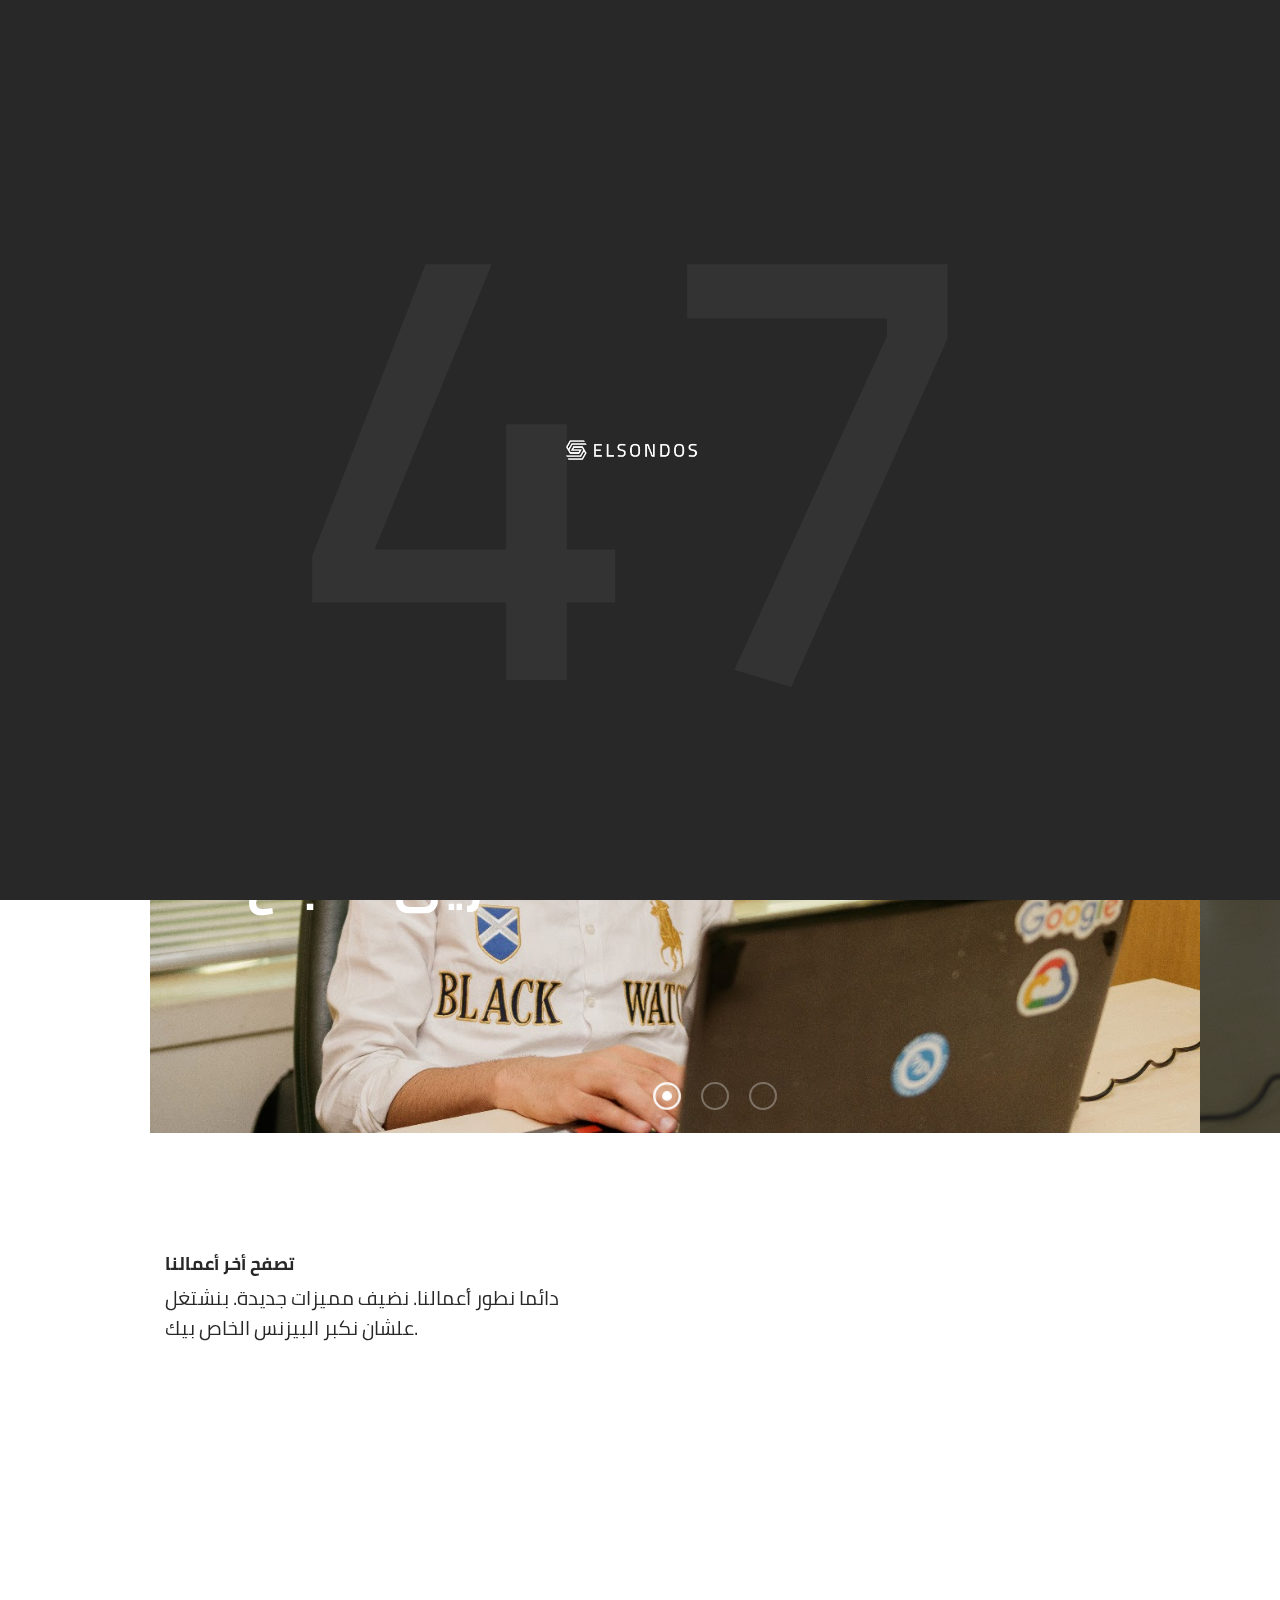
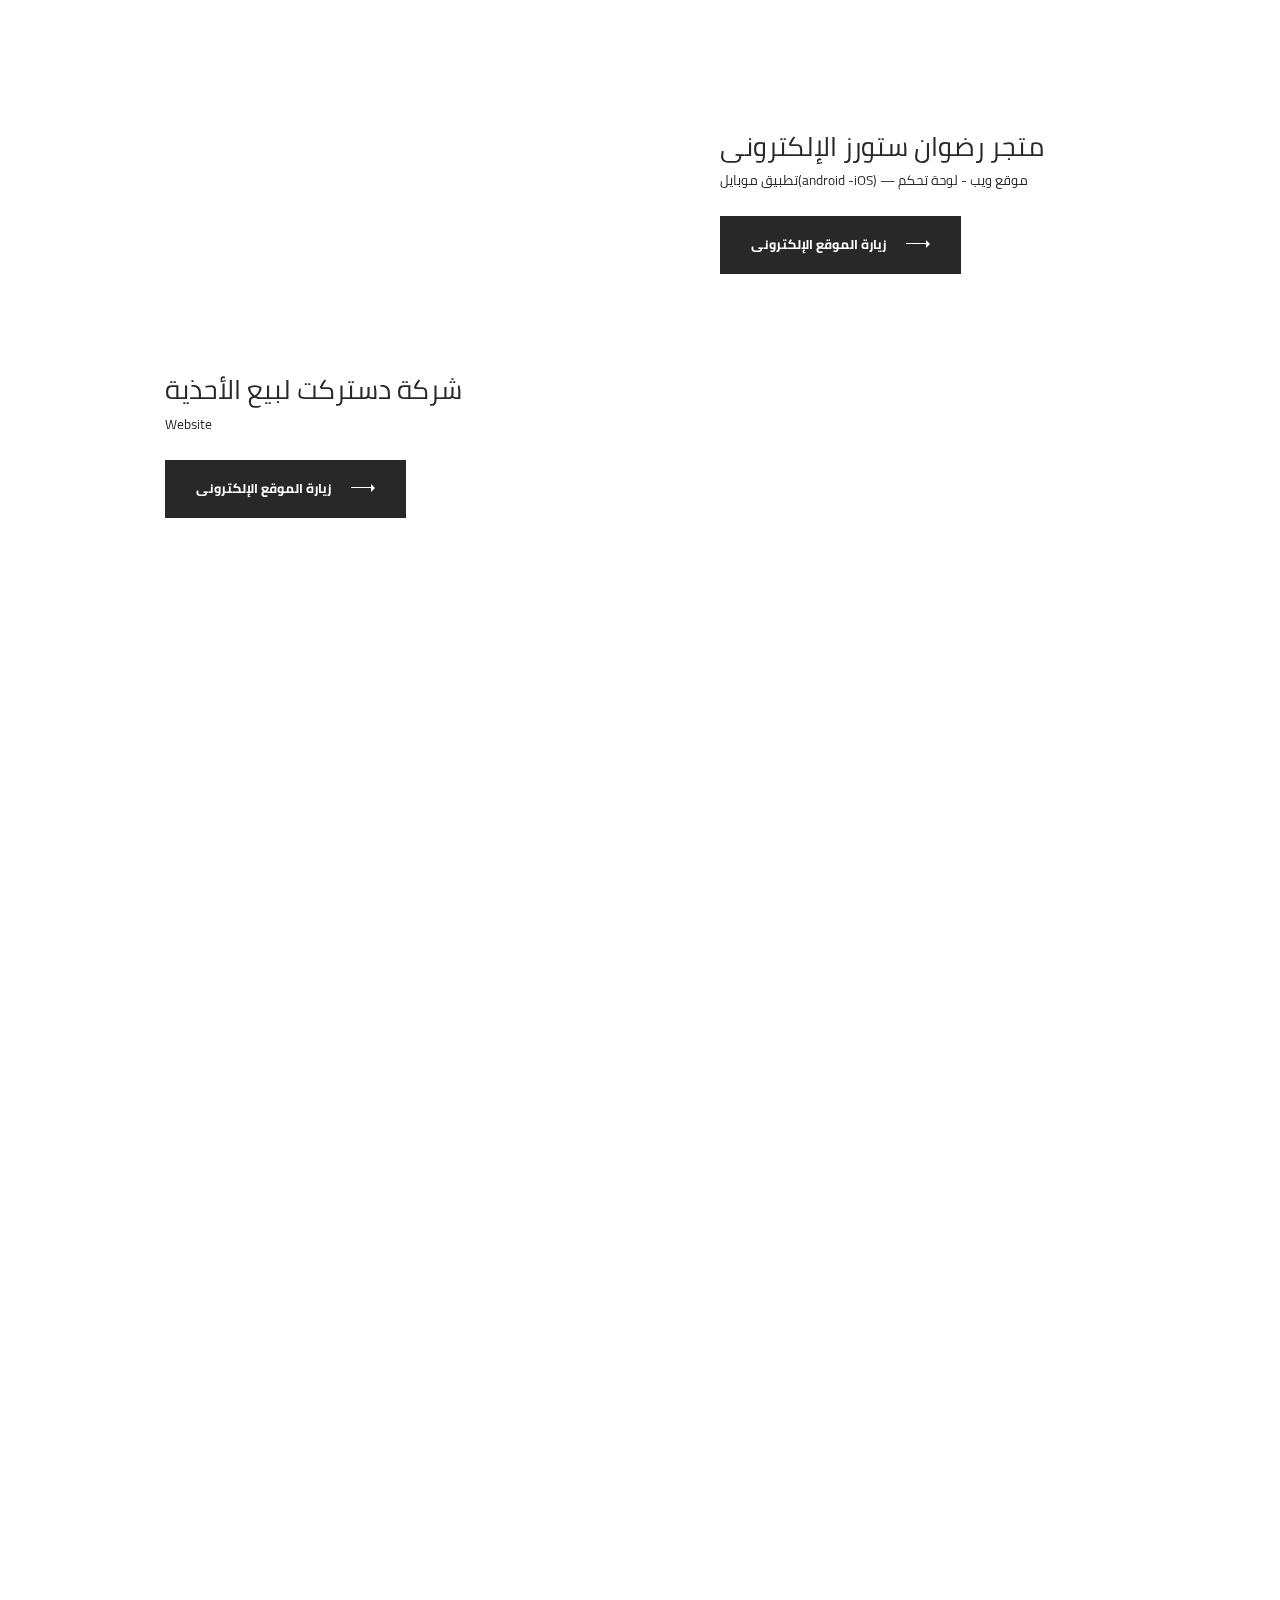
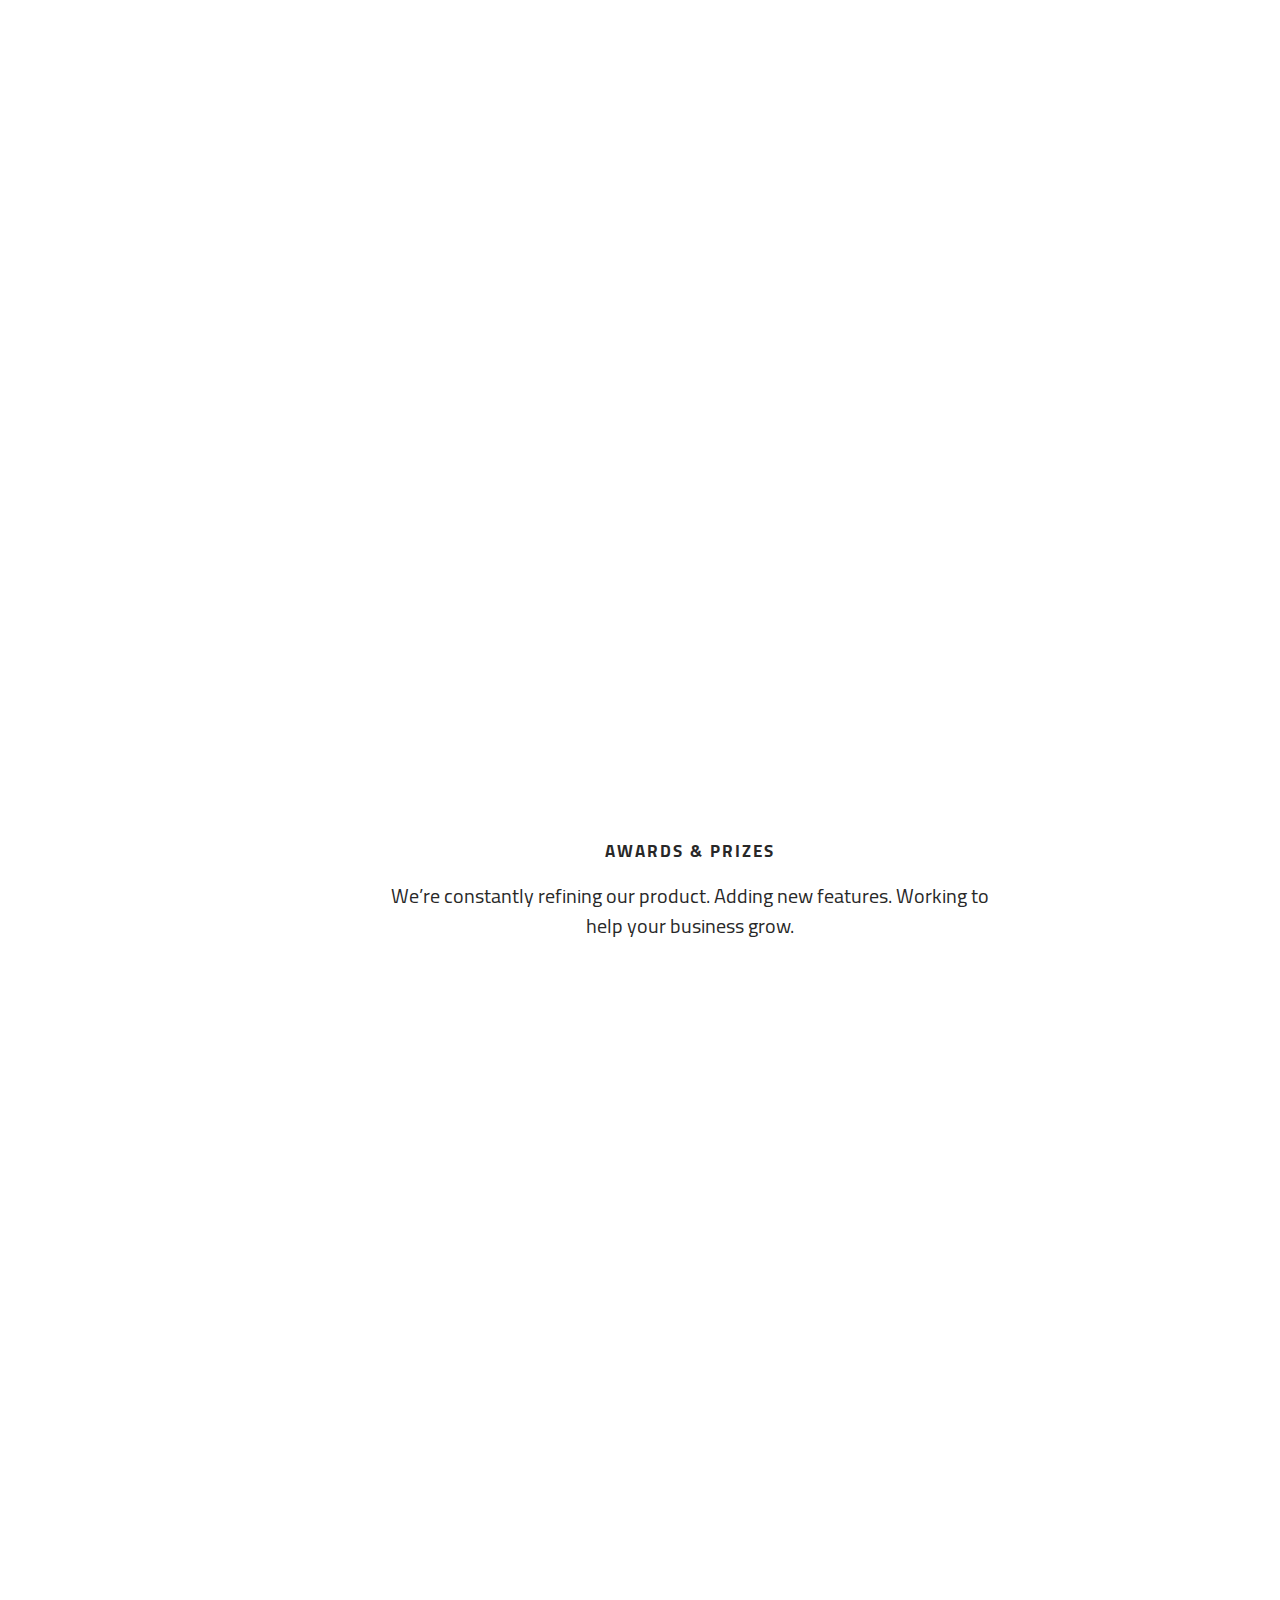
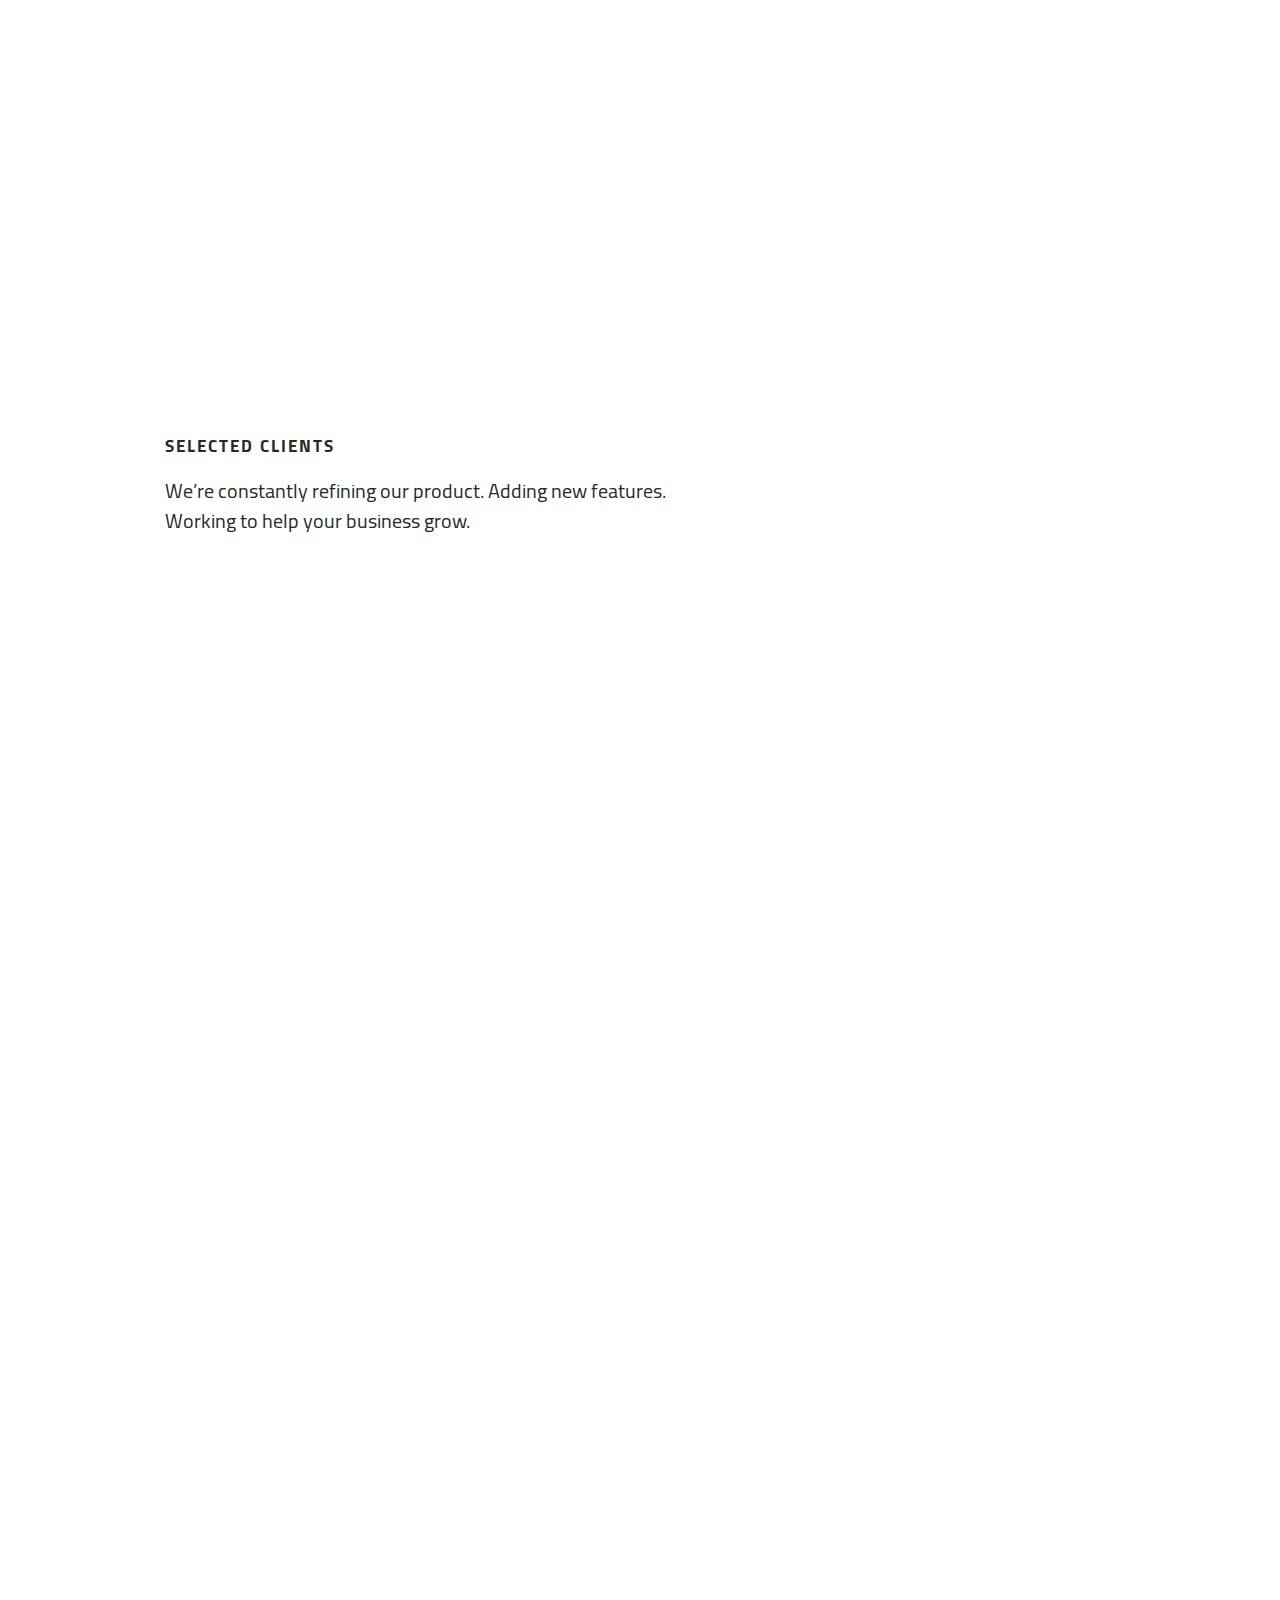
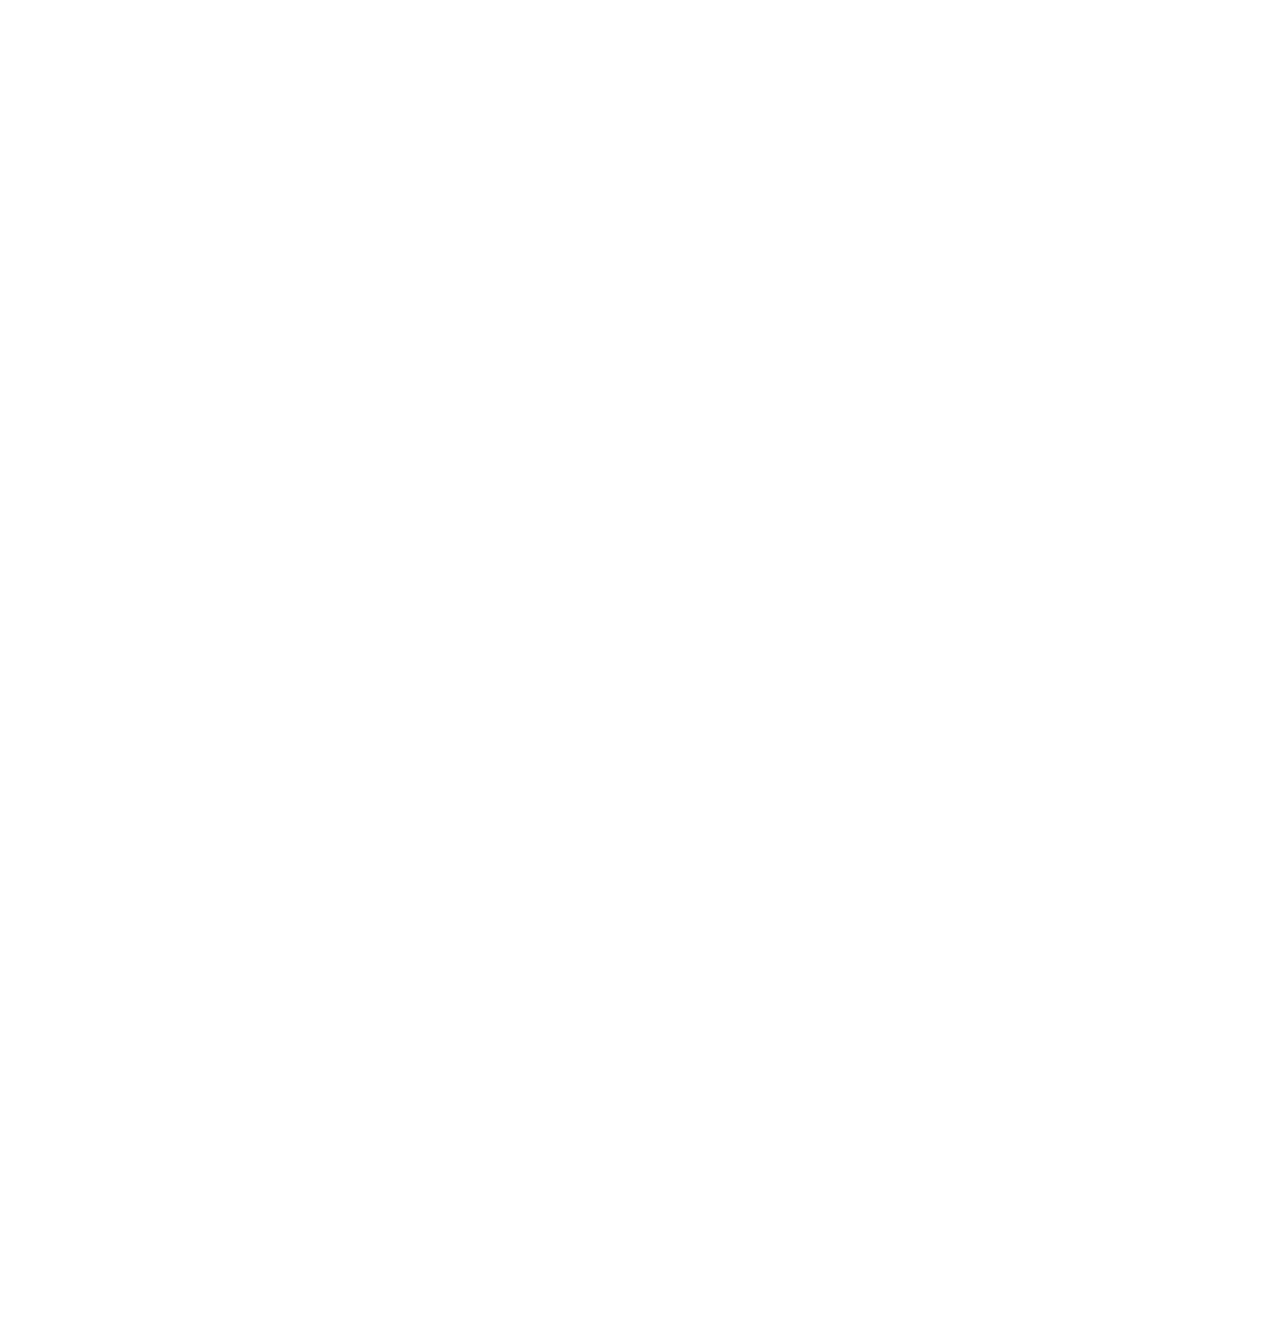
==== index.html @ abe38d15 "initial commit" ====
<!doctype html>
<html lang="en">
<head>
<meta charset="utf-8">
<meta name="viewport" content="width=device-width, initial-scale=1, shrink-to-fit=no">
<meta name="format-detection" content="telephone=+201279795500">
<meta name="theme-color" content="#282828"/>
<title>Elsondos | Software & Creative Solutions</title>
<meta name="author" content="Themezinho">
<meta name="description" content="Elsondos | Software & Creative Solutions">
<meta name="keywords" content="تطبيق, موبايل, ويب, متجر, مشاريع برمجه, projects, IT, elsondos, السندس, البرمجبات, css, animation, transition, freelancers,mobile,web,desktop,apps,design,coding,price,low,تصميم,شركه, برمجة,egypt,مصر">

<!-- SOCIAL MEDIA META -->
<meta property="og:description" content="Elsondos | Software & Creative Solutions">
<meta property="og:image" content="http://www.themezinho.net/agensy/preview.png">
<meta property="og:site_name" content="Elsondos">
<meta property="og:title" content="Elsondos">
<meta property="og:type" content="website">
<meta property="og:url" content="http://www.themezinho.net/agensy">

<!-- TWITTER META -->
<meta name="twitter:card" content="summary">
<meta name="twitter:site" content="@agensy">
<meta name="twitter:creator" content="@agensy">
<meta name="twitter:title" content="agensy">
<meta name="twitter:description" content="Elsondos | Software & Creative Solutions">
<meta name="twitter:image" content="http://www.themezinho.net/agensy/preview.png">

<!-- FAVICON FILES -->
<link href="ico/s (144 × 144 px).png" rel="apple-touch-icon" sizes="144x144">
<link href="ico/s (114 × 114 px).png" rel="apple-touch-icon" sizes="114x114">
<link href="ico/s (72 × 72 px).png" rel="apple-touch-icon" sizes="72x72">
<link href="ico/s (57 × 57 px).png" rel="apple-touch-icon">
<link href="ico/s (40 × 40 px).png" rel="shortcut icon">

<!-- CSS FILES -->
<link rel="stylesheet" href="css/animate.min.css">
<link rel="stylesheet" href="css/odometer.min.css">
<link rel="stylesheet" href="css/fancybox.min.css">
<link rel="stylesheet" href="css/swiper.min.css">
<link rel="stylesheet" href="css/bootstrap.min.css">
<link rel="stylesheet" href="css/style.css">
</head>
<body>
	<div class="preloader">
  <div class="inner">
  <figure class="logo"><img src="images/logo-light.png" alt="Image"></figure>
  	<span class="percentage"></span>
  </div>
  <!-- end inner -->
</div>
<!-- end preloader -->
<div class="transition-overlay"></div>
<!-- end transition-overlay -->
<div class="navigation-menu">
	<div class="inner">
	<div class="side-menu">
      <ul>
        <!-- <li><a href="elsondos.html">Agensy</a></li> -->
        <!-- <li><a href="cases.html">Cases</a></li>
        <li><a href="blog.html">Blog</a></li> -->
        <li><a href="#">الصفحة الرئيسية</a></li>
        <li><a href="contact.html">تواصل معنا</a></li>
      </ul>
    </div>
    <!-- end side-menu -->
	<div class="sides">
	<div id="map">
    <iframe src="https://maps.google.com/maps?width=600&amp;height=400&amp;hl=en&amp;q=31.03481697533349, 31.373860649656237&amp;t=&amp;z=14&amp;ie=UTF8&amp;iwloc=B&amp;output=embed"></iframe>
	</div>
	<!-- end map -->
		<figure><img src="images/IMG-20200731-WA0011.jpg" alt="Image">
		<a href="#map" data-fancybox><img src="images/icon-map-marker.svg" alt="Image"></a>
		</figure>
	</div>
	<!-- end sides -->
	<div class="sides"><h2>السندس للحلول الرقمية <strong>رقم 1</strong> في مجال صناعة البرمجيات.</h2>
	<address> شارع النخله خلف محطة الغازالمنصوره <br>
    الدقهليه, مصر 35511.
    <br>
<a href="#">elsondoseg@gmail.com </a>
+2012 7979 55 00
</address>

	</div>
	<!-- end sides -->
	</div>
	<!-- end inner -->
</div>
<!-- end navigation-menu -->
<aside class="left-side">
 <div class="logo">
 	<img src="images/logo-symbol.png" alt="Image">
 </div>
  <ul>
    <li><a href="#">FACEBOOK</a></li>
    <li><a href="#">INSTAGRAM</a></li>
    <li><a href="#">TWITTER</a></li>
  </ul>
  <a href="#top" class="gotop"><img src="images/icon-gotop.svg" alt="Image"></a> 
</aside>
<!-- end left-side -->
<header class="header">
  <nav class="navbar">
    <div class="logo"> <a href="index.html"><img src="images/logo.png" alt="Image"></a> </div>
    <!-- end logo -->
    <div class="phone"> T: +2012 7979 55 00 </div>
    <!-- end phone -->
    <div class="main-menu">
      <ul>
        <!-- <li><a href="elsondos.html">Agensy</a></li> -->
        <!-- <li><a href="cases.html">Cases</a></li>
        <li><a href="blog.html">Blog</a></li> -->
        <li><a href="#">الصفحة الرئيسية</a></li>
        <li><a href="contact.html">تواصل معنا</a></li>
      </ul>
    </div>
    <!-- end main-menu -->
    <div class="hamburger-menu" id="hamburger-menu">
      <div class="burger">
        <svg id="burger-svg" data-name="Layer 1" xmlns="http://www.w3.org/2000/svg" viewBox="0 0 50 50">
          <title>Show / Hide Navigation</title>
          <rect class="burger-svg__base" width="50" height="50"/>
          <g class="burger-svg__bars">
            <rect class="burger-svg__bar burger-svg__bar-1" x="14" y="18" width="22" height="2"/>
            <rect class="burger-svg__bar burger-svg__bar-2" x="14" y="24" width="22" height="2"/>
            <rect class="burger-svg__bar burger-svg__bar-3" x="14" y="30" width="22" height="2"/>
          </g>
        </svg>
      </div>
      <!-- end burger --> 
    </div>
    <!-- end hamburger-menu --> 
  </nav>
  <!-- end navbar -->
  <div class="headlines">
    <div class="container">
      <h1>السندس للبرمجيات<br>
        إختيارك الأول
        <br>
        لتنفيذ فكرتك
      </h1>
    </div>
    <!-- end container --> 
  </div>
  <!-- end headlines --> 
</header>
<!-- end header -->
<section class="slider">
  <div class="swiper-container"> 
    <div class="swiper-wrapper"> 
      <div class="swiper-slide" data-background="images/slider1.jpg">
        <div class="slide-inner">
        <!-- <figure><img src="images/client01.png" alt="Image"></figure> -->
        	<h2>إختيارك لينا هو بداية طريق النجاح</h2>
        	<!-- <div class="link">
        	<a href="#">SEE CASE STUDY</a>
        	</div> -->
        	<!-- end link -->
        </div>
        <!-- end slide-inner -->
      </div>
      <!-- end swiper-slide -->
      <div class="swiper-slide" data-background="images/slider2.jpg">
        <div class="slide-inner">
        <!-- <figure><img src="images/client02.png" alt="Image"></figure> -->
        <h2>إختيارك لينا هو بداية طريق النجاح</h2>
        <!-- <div class="link">
        	<a href="#">SEE CASE STUDY</a>
        	</div> -->
        	<!-- end link -->
        </div>
        <!-- end slide-inner -->
      </div>
      <!-- end swiper-slide -->
      <div class="swiper-slide" data-background="images/slider3.jpg">
        <div class="slide-inner">
        <!-- <figure><img src="images/client03.png" alt="Image"></figure> -->
        <h2>إختيارك لينا هو بداية طريق النجاح</h2>
        <!-- <div class="link">
        	<a href="#">SEE CASE STUDY</a>
        	</div> -->
        	<!-- end link -->
        </div>
        <!-- end slide-inner -->
      </div>
      <!-- end swiper-slide -->
    </div>
    <!-- end swiper-wrapper -->
    <div class="swiper-pagination"></div>
    <!-- end swiper-pagination -->
    <div class="swiper-button-next"><span></span><b>NEXT</b></div>
    <!-- end swiper-button-next -->
  </div>
  <!-- end swiper-container -->
</section>
<!-- end slider -->
<section class="works">
  <div class="container">
    <ul>
      <li>
        <div class="titles">
          <h2>تصفح أخر أعمالنا</h2>
          <p>دائما نطور أعمالنا. نضيف مميزات جديدة. بنشتغل علشان نكبر البيزنس الخاص بيك.</p>
            <!-- <div class="custom-btn"><a href="#">See all cases<span></span> <i></i></a></div> -->
            <!-- end custom-btn -->
          </div>
        <!-- end titles --> 
      </li>
      <li>
        <div class="project-box">
          <figure class="project-image reveal-effect masker wow"> <a href="images/work1.png" data-fancybox><img src="images/work1.png" alt="Image"></a> </figure>
          <div class="project-content">
            <h3><a href="images/work1.png" data-fancybox>متجر رضوان ستورز الإلكترونى</a></h3>
            <small>تطبيق موبايل(android -iOS) — موقع ويب - لوحة تحكم</small> </div>
          <!-- end project-content --> 
        </div>
        <div class="link">
        	<br>
          <div class="custom-btn"><a href="https://radwanstores.com/" target="_blank">زيارة الموقع الإلكترونى<span></span> <i></i></a></div>

        </div>
        <!-- end project-box --> 
      </li>
      <li>
        <div class="project-box">
          <figure class="project-image reveal-effect masker wow"> <a href="images/work2.png" data-fancybox><img src="images/work2.png" alt="Image"></a> </figure>
          <div class="project-content">
            <h3><a href="images/work2.png" data-fancybox>شركة دستركت لبيع الأحذية</a></h3>
            <small>Website </small> </div>
          <!-- end project-content --> 
        </div>
        <div class="link">
        	<br>
          <div class="custom-btn"><a href="https://mostafaradwan1.github.io/distrust-company/" target="_blank">زيارة الموقع الإلكترونى<span></span> <i></i></a></div>

        </div>
        <!-- end project-box --> 
      </li>
      
    </ul>
  </div>
  <!-- end container --> 
</section>
<!-- end works -->
<section class="featured-services" data-color="dark">
  <div class="container">
    <div class="row">
      <div class="col-12">
        <div class="titles">
          <h6>خدماتنا</h6>
          <p>بنبدأ معاك مشروعك من الصفر لحد ما يطلع للجمهور . نوفر دعم فنى بعد البيع لإضافة التحديثات و لمواكبة اراء الزبائن</p>
        </div>
        <!-- end titles --> 
      </div>
      <!-- end col-12 -->
      <div class="col-lg-3 col-md-6">
        <figure class="reveal-effect masker wow"> <img src="images/icon01.svg" alt="Image">
          <figcaption>
           <span>01</span>
            <h4>UI-UX DESIGN</h4>
          </figcaption>
        </figure>
      </div>
      <!-- end col-3 -->
      <div class="col-lg-3 col-md-6">
        <figure class="reveal-effect masker wow"> <img src="images/icon02.svg" alt="Image">
          <figcaption>
           <span>02</span>
            <h4>DESIGN CODING</h4>
          </figcaption>
        </figure>
      </div>
      <!-- end col-3 -->
      <div class="col-lg-3 col-md-6">
        <figure class="reveal-effect masker wow"> <img src="images/icon03.svg" alt="Image">
          <figcaption>
           <span>03</span>
            <h4>BRANDING</h4>
          </figcaption>
        </figure>
      </div>
      <!-- end col-3 -->
      <div class="col-lg-3 col-md-6">
        <figure class="reveal-effect masker wow"> <img src="images/icon04.svg" alt="Image">
          <figcaption>
           <span>04</span>
            <h4>MARKETTING</h4>
          </figcaption>
        </figure>
      </div>
      <!-- end col-3 --> 
      <div class="col-lg-3 col-md-6">
        <figure class="reveal-effect masker wow"> <img src="images/icon05.svg" alt="Image">
          <figcaption>
           <span>05</span>
            <h4>IOS APPS</h4>
          </figcaption>
        </figure>
      </div>
      <!-- end col-3 -->
      <div class="col-lg-3 col-md-6">
        <figure class="reveal-effect masker wow"> <img src="images/icon06.svg" alt="Image">
          <figcaption>
           <span>06</span>
            <h4>CUSTOM CMS</h4>
          </figcaption>
        </figure>
      </div>
      <!-- end col-3 -->
      <div class="col-lg-3 col-md-6">
        <figure class="reveal-effect masker wow"> <img src="images/icon07.svg" alt="Image">
          <figcaption>
           <span>07</span>
            <h4>JAVA APPS</h4>
          </figcaption>
        </figure>
      </div>
      <!-- end col-3 -->
      <div class="col-lg-3 col-md-6">
        <figure class="reveal-effect masker wow"> <img src="images/icon08.svg" alt="Image">
          <figcaption>
           <span>08</span>
            <h4>eCOMMERCE</h4>
          </figcaption>
        </figure>
      </div>
      <!-- end col-3 --> 
    </div>
    <!-- end row --> 
  </div>
  <!-- end container --> 
</section>
<!-- end featured-services -->
<section class="recent-news">
  <div class="container"> 
	<div class="row align-items-end">
		<div class="col-12 wow fadeInUp">
			<div class="content-box selected">
				<small>Creative, WordPress</small>
				<h3><a href="blog-single.html">We're Making Office Changes & Introducing our New Office</a></h3>
				<span>17 September, 2019</span>
			</div>
			<!-- end content-box -->
		</div>
		<!-- end col-12 -->
		<div class="col-lg-4 wow fadeInUp">
			<div class="content-box">
				<small>Creative, WordPress</small>
				<h3><a href="blog-single.html">We're Making Office Changes & Introducing our New Office</a></h3>
				<span>17 September, 2019</span>
			</div>
			<!-- end content-box -->
		</div>
		<!-- end col-4 -->
		<div class="col-lg-4 wow fadeInUp">
		
			<div class="content-box">
				<small>Development, Browser</small>
				<h3><a href="blog-single.html">The New Chrome and Safari Will Reshape the Web for Authors</a></h3>
				<span>22 October, 2019</span>
			</div>
			<!-- end content-box -->
		</div>
		<!-- end col-4 -->
		
		<div class="col-lg-4 wow fadeInUp">
			<div class="content-box">
				<small>Security, Internet</small>
				<h3><a href="blog-single.html">Half the Web Is Now Encrypted hat Makes Everyone Safery</a></h3>
				<span>30 November, 2019</span>
			</div>
			<!-- end content-box -->
		</div>
		<!-- end col-4 -->
	</div>
	<!-- end row -->
	</div>
  <!-- end container --> 
</section>
<!-- end recent-news -->
<section class="our-awards">
  <div class="container">
    <div class="titles">
      <h6>AWARDS & PRIZES</h6>
      <p>We’re constantly refining our product. Adding new features.  Working to
        help your business grow.</p>
    </div>
    <!-- end titles -->
    <ul>
      <li class="wow fadeInUp" data-wow-delay="0s">
        <figure><img src="images/awards01.png" alt="Image"></figure>
        <h5>CSS Design Award</h5>
        <small>Site of the day</small> <span class="odometer" data-count="4" data-status="yes">0</span> </li>
      <li class="wow fadeInUp" data-wow-delay="0.05s">
        <figure><img src="images/awards02.png" alt="Image"></figure>
        <h5>FWA Award</h5>
        <small>Honorable Mention</small> <span class="odometer" data-count="9" data-status="yes">0</span> </li>
      <li class="wow fadeInUp" data-wow-delay="0.10s">
        <figure><img src="images/awards03.png" alt="Image"></figure>
        <h5>Web Design Award</h5>
        <small>Selected Web</small> <span class="odometer" data-count="6" data-status="yes">0</span> </li>
      <li class="wow fadeInUp" data-wow-delay="0.15s">
        <figure><img src="images/awards04.png" alt="Image"></figure>
        <h5>W3 Award</h5>
        <small>Site of the day</small> <span class="odometer" data-count="2" data-status="yes">0</span> </li>
      <li class="wow fadeInUp" data-wow-delay="0.20s">
        <figure><img src="images/awards05.png" alt="Image"></figure>
        <h5>CSS Awwwards</h5>
        <small>Web of week</small> <span class="odometer" data-count="7" data-status="yes">0</span> </li>
    </ul>
  </div>
  <!-- end container --> 
</section>
<!-- end our-awards -->
<section class="showreel" data-color="dark">
  <div class="container">
    <div class="video reveal-effect masker wow">
    	<video src="videos/agensy.mp4" autoplay loop muted></video>
    	<h2>SHOWREEL</h2>
    	<!-- end content -->
      </div>
    <!-- end video --> 
  </div>
  <!-- end container --> 
</section>
<!-- end showreel -->
<section class="logos">
  <div class="container">
    <div class="titles">
      <h6>SELECTED CLIENTS</h6>
      <p>We’re constantly refining our product. Adding new features.  Working to
        help your business grow.</p>
    </div>
    <!-- end titles -->
    <ul class="wow fadeInUp">
      <li>
        <figure><img src="images/logo01.png" alt="Image">
        <img src="images/logo05.png" alt="Image">
        </figure>
      </li>
      <li>
        <figure><img src="images/logo02.png" alt="Image">
        <img src="images/logo15.png" alt="Image"></figure>
      </li>
      <li>
        <figure><img src="images/logo03.png" alt="Image">
        <img src="images/logo12.png" alt="Image">
        </figure>
      </li>
      <li>
        <figure><img src="images/logo04.png" alt="Image">
        <img src="images/logo11.png" alt="Image">
        </figure>
      </li>
      <li>
        <figure><img src="images/logo05.png" alt="Image">
         <img src="images/logo06.png" alt="Image"></figure>
      </li>
      <li>
        <figure><img src="images/logo06.png" alt="Image">
         <img src="images/logo02.png" alt="Image"></figure>
      </li>
      <li>
        <figure><img src="images/logo07.png" alt="Image">
         <img src="images/logo07.png" alt="Image"></figure>
      </li>
      <li>
        <figure><img src="images/logo08.png" alt="Image">
         <img src="images/logo13.png" alt="Image"></figure>
      </li>
      <li>
        <figure><img src="images/logo09.png" alt="Image">
         <img src="images/logo16.png" alt="Image"></figure>
      </li>
      <li>
        <figure><img src="images/logo10.png" alt="Image">
         <img src="images/logo15.png" alt="Image"></figure>
      </li>
      <li>
        <figure><img src="images/logo11.png" alt="Image">
         <img src="images/logo01.png" alt="Image"></figure>
      </li>
      <li>
        <figure><img src="images/logo12.png" alt="Image">
         <img src="images/logo06.png" alt="Image"></figure>
      </li>
      <li>
        <figure><img src="images/logo13.png" alt="Image">
         <img src="images/logo04.png" alt="Image"></figure>
      </li>
      <li>
        <figure><img src="images/logo14.png" alt="Image">
         <img src="images/logo11.png" alt="Image"></figure>
      </li>
      <li>
        <figure><img src="images/logo15.png" alt="Image">
         <img src="images/logo10.png" alt="Image"></figure>
      </li>
      <li>
        <figure><img src="images/logo04.png" alt="Image">
         <img src="images/logo12.png" alt="Image"></figure>
      </li>
      <li>
        <figure><img src="images/logo05.png" alt="Image">
         <img src="images/logo08.png" alt="Image"></figure>
      </li>
      <li>
        <figure><img src="images/logo06.png" alt="Image">
         <img src="images/logo03.png" alt="Image"></figure>
      </li>
      <li>
        <figure><img src="images/logo07.png" alt="Image">
         <img src="images/logo02.png" alt="Image"></figure>
      </li>
      <li>
        <figure><img src="images/logo08.png" alt="Image">
         <img src="images/logo10.png" alt="Image"></figure>
      </li>
    </ul>
  </div>
  <!-- end container --> 
</section>
<!-- end logos -->
<section class="work-with-us" data-color="dark">
  <div class="container wow fadeInUp">
    <h6>هيشتغل على مشروعك فريق من المحترفين</h6>
    <h2>عايز تنفذ فكره؟ اتواصل معانا دلوقتى!</h2>
    <p><a href="mailto:elsondoseg@gmail.com">elsondoseg@gmail.com</a></p>
    <small>أو</small>
    <p>+2012 7979 55 00</p>
  </div>
  <!-- end container --> 
</section>
<!-- end work-with-us -->
<footer class="footer">
  <div class="container">
    <div class="row">
      <div class="col-12">
        <div class="career wow fadeInUp">
          <h6>وظائف السندس</h6>
          <h2>دايما بندور على الموهوبين, إنضم لينا في أسرع وقت</h2>
          <div class="custom-link"><a href="mailto:elsondoseg@gmail.com">إبعت السيره الذاتية</a> <span></span> <i></i>
          </div>
          <!-- end custom-link -->
          </div>
        <!-- end career --> 
      </div>
      <!-- end col-12 -->
      <div class="col-lg-5 wow fadeInUp">
        <figure class="logo"> <img src="images/logo.png" alt="Image"> </figure>
      </div>
      <!-- end col-5 --> <div class="col-lg-4 col-md-6 wow fadeInUp">
        <h5>زور فرع الشركه</h5>
        <address>
        السندس للبرمجيات<br>
         شارع النخله خلف محطة الغازالمنصوره <br>
        الدقهليه, مصر 35511
        </address>
      </div>
      <!-- end col-4 -->
      <div class="col-lg-3 col-md-6 wow fadeInUp">
        <h5>Say Hello</h5>
        <address>
        elsondoseg@gmail.com <br>
        +20 12 79 79 5500
        </address>
      </div>
      <!-- end col-3 -->
      <div class="col-12 wow fadeInUp">
        <div class="sub-footer">
          <ul>
            <!-- <li><a href="#">Career</a></li>
            <li><a href="#">Term & Condutions</a></li>
            <li><a href="#">Awwwards</a></li> -->
          </ul>
          <span>© 2022 Elsondos - All rights Reserved</span> </div>
        <!-- end sub-footer --> 
      </div>
      <!-- end col-12 --> 
    </div>
    <!-- end row --> 
  </div>
  <!-- end container --> 
</footer>
<!-- end footer --> 
<audio id="hamburger-hover" src="audio/link.mp3" preload="auto"></audio>


<!-- JS FILES --> 
<script src="js/jquery.min.js"></script> 
<script src="js/bootstrap.min.js"></script> 
<script src="js/imagesloaded.pkgd.min.js"></script> 
<script src="js/isotope.min.js"></script> 
<script src="js/swiper.min.js"></script> 
<script src='js/TweenMax.min.js'></script> 
<script src='js/odometer.min.js'></script> 
<script src='js/fancybox.min.js'></script> 
<script src='js/wow.min.js'></script> 
<script src='js/scripts.js'></script> 


</body>
</html>
---- css/style.css ----
@charset "UTF-8";
/* CUSTOM FONTS */
@font-face {
  font-family: "Cairo";
  src: url("../fonts/Cairo-Regular.ttf");
  src: local("☺"),  url("../fonts/Cairo-Regular.ttf") format("truetype");
  font-weight: 400;
  font-style: normal;
}
@font-face {
  font-family: "Cairo";
  src: url("../fonts/Cairo-Bold.ttf");
  src: local("☺"), url("../fonts/Cairo-Bold.ttf") format("truetype");
  font-weight: 600;
  font-style: normal;
}
@font-face {
  font-family: "Cairo";
  src: url("../fonts/Cairo-SemiBold.ttf");
  src: local("☺"),  url("../fonts/Cairo-SemiBold.ttf") format("truetype");
  font-weight: 800;
  font-style: normal;
}
/* BODY */
* {
  outline: none !important;
}

body {
  margin: 0;
  padding-left: 150px;
  padding-right: 50px;
  font-family: "Cairo";
  font-size: 17px;
  color: #282828;
  -webkit-transition: all 0.4s ease-in-out;
  -moz-transition: all 0.4s ease-in-out;
  -ms-transition: all 0.4s ease-in-out;
  -o-transition: all 0.4s ease-in-out;
  transition: all 0.4s ease-in-out;
  -webkit-font-smoothing: antialiased;
  text-rendering: optimizeLegibility;
  -moz-osx-font-smoothing: grayscale;
}

/* LINKS */
a {
  color: #282828;
  -webkit-transition: all 0.25s ease-in-out;
  -moz-transition: all 0.25s ease-in-out;
  -ms-transition: all 0.25s ease-in-out;
  -o-transition: all 0.25s ease-in-out;
  transition: all 0.25s ease-in-out;
}

a:hover {
  text-decoration: underline;
  color: #282828;
}

a:active {
  text-decoration: underline;
}

/* HTML ELEMENTS */
img {
  max-width: 100%;
}

p {
  line-height: 1.5;
}

/* FORM ELEMENTS */
input[type=text] {
  width: 100%;
  height: 54px;
  border: 1px solid #eee;
  padding: 0 20px;
}

textarea {
  width: 100%;
  height: 160px;
  border: 1px solid #eee;
  padding: 15px 20px;
}

button[type=submit] {
  height: 58px;
  display: -ms-flexbox;
  display: flex;
  -ms-flex-wrap: wrap;
  flex-wrap: wrap;
  -ms-flex-align: center;
  -ms-flex-pack: justify;
  justify-content: space-between;
  text-align: center;
  border: none;
  margin: 0;
  padding: 0;
}
button[type=submit] * {
  -webkit-transition: all 0.25s ease-in-out;
  -moz-transition: all 0.25s ease-in-out;
  -ms-transition: all 0.25s ease-in-out;
  -o-transition: all 0.25s ease-in-out;
  transition: all 0.25s ease-in-out;
}
button[type=submit] strong {
  display: flex;
  flex-wrap: wrap;
  justify-content: center;
  align-content: center;
  height: 58px;
  border: 1px solid #282828;
  font-size: 13px;
  font-weight: 600;
  text-transform: uppercase;
  padding: 0 30px;
  background: #282828;
  color: #fff;
}
button[type=submit] strong:hover {
  text-decoration: none;
}
button[type=submit] b {
  width: 20px;
  height: 1px;
  background: #fff;
  display: inline-block;
  margin-left: 20px;
  margin-top: 8px;
}
button[type=submit] i {
  width: 0;
  height: 0;
  display: inline-block;
  margin-left: 0;
  margin-right: auto;
  border-style: solid;
  border-width: 4px 0 4px 4px;
  border-color: transparent transparent transparent #fff;
  opacity: 1;
  margin-top: 5px;
}
button[type=submit]:hover b {
  width: 50px;
  margin-left: 20px;
}
button[type=submit]:hover i {
  opacity: 0;
}

/* CUSTOM CONTAINER */
@media (min-width: 1240px) {
  .container {
    max-width: 1200px;
  }
}
/* CUSTOM ELEMENTS */
.color-dark {
  background-color: #282828;
}
.color-dark .left-side ul {
  width: 100vh;
  line-height: 1;
  display: block;
  margin: 0;
  margin-top: 50vh;
  margin-left: -9px;
  padding: 0;
  transform: rotate(-90deg);
  transform-origin: 0 0;
  position: absolute;
  left: 50%;
  top: 50%;
  text-align: center;
}
.color-dark .left-side ul li {
  display: inline-block;
  margin: 0 10px;
  padding: 0;
  list-style: none;
}
.color-dark .left-side ul li a {
  display: block;
  font-size: 13px;
  font-weight: 600;
  position: relative;
  padding: 0 2px;
  color: #fff;
}
moe .color-dark .left-side ul li a:hover {
  text-decoration: none;
}
.color-dark .left-side ul li a:before {
  content: "";
  display: block;
  position: absolute;
  left: 0;
  bottom: 6px;
  height: 1px;
  width: 0;
  transition: width 0s ease, background 0.25s ease;
}
.color-dark .left-side ul li a:after {
  content: "";
  display: block;
  position: absolute;
  right: 0;
  bottom: 6px;
  height: 1px;
  width: 0;
  background: #fff;
  transition: width 0.25s ease;
}
.color-dark .left-side ul li a:hover:before {
  width: 100%;
  background: #fff;
  transition: width 0.25s ease;
}
.color-dark .left-side ul li a:hover:after {
  width: 100%;
  background: transparent;
  transition: all 0s ease;
}
.color-dark .left-side .logo img {
  -webkit-filter: invert(100%);
  filter: invert(100%);
}
.color-dark .left-side .gotop img {
  -webkit-filter: invert(100%);
  filter: invert(100%);
}

.color-light {
  background-color: #fff;
}

.color-undefined {
  background-color: transparent;
}

.overflow {
  overflow: hidden;
}

/* ODOMETER */
.odometer {
  line-height: 1;
}
.odometer .odometer-digit {
  padding: 0;
}
.odometer .odometer-digit-inner {
  left: 0;
}

/* PAGINATION */
.pagination {
  width: 100%;
  display: flex;
  flex-wrap: wrap;
}
.pagination li.page-item {
  margin-right: 5px;
}
.pagination li.page-item:first-child a.page-link {
  padding-left: 0;
}
.pagination li.page-item.active a.page-link {
  border: 1px solid #282828;
  background: none;
}
.pagination li.page-item a.page-link {
  border: none;
  color: #282828;
  font-size: 13px;
  font-weight: 600;
  border-radius: 50%;
}
.pagination li.page-item a.page-link:hover {
  background: none;
  opacity: 0.5;
}
.pagination li.page-item a.page-link:focus {
  border: none;
  background: none;
  box-shadow: none;
}

/* TRANSITION OVERLAY */
.transition-overlay {
  width: 100vw;
  height: 100vh;
  position: fixed;
  right: calc(-100% - 200px);
  bottom: 0;
  background: #282828;
  z-index: 99;
  -webkit-transition: all 0.3s ease;
  -moz-transition: all 0.3s ease;
  transition: all 0.3s ease;
  transition-duration: 500ms;
  -webkit-transition-duration: 500ms;
  transition-timing-function: cubic-bezier(0.86, 0, 0.07, 1);
  -webkit-transition-timing-function: cubic-bezier(0.86, 0, 0.07, 1);
  visibility: hidden;
}
.transition-overlay:before {
  content: "";
  width: 0;
  height: 0;
  border-style: solid;
  border-width: 0 200px 100vh 0;
  border-color: transparent #282828 transparent transparent;
  position: absolute;
  left: -200px;
  top: 0;
}
.transition-overlay.active {
  right: 0;
  visibility: visible;
}

/* PRELOADER */
.preloader {
  position: fixed;
  top: 0;
  left: 0;
  margin: auto;
  width: 100vw;
  height: 100vh;
  background: #282828;
  opacity: 1;
  -webkit-transition: all 0.3s ease;
  -moz-transition: all 0.3s ease;
  transition: all 0.3s ease;
  transition-duration: 500ms;
  -webkit-transition-duration: 500ms;
  transition-timing-function: cubic-bezier(0.86, 0, 0.07, 1);
  -webkit-transition-timing-function: cubic-bezier(0.86, 0, 0.07, 1);
  z-index: 99;
  transition-delay: 0.65s;
}
.preloader * {
  -webkit-transition: all 0.3s ease;
  -moz-transition: all 0.3s ease;
  transition: all 0.3s ease;
  transition-duration: 500ms;
  -webkit-transition-duration: 500ms;
  transition-timing-function: cubic-bezier(0.86, 0, 0.07, 1);
  -webkit-transition-timing-function: cubic-bezier(0.86, 0, 0.07, 1);
}
.preloader:before {
  content: "";
  width: 0;
  height: 0;
  border-style: solid;
  border-width: 0 200px 100vh 0;
  border-color: transparent #282828 transparent transparent;
  position: absolute;
  left: -200px;
  top: 0;
}
.preloader:after {
  content: "";
  width: 0;
  height: 0;
  border-style: solid;
  border-width: 100vh 0 0 200px;
  border-color: transparent transparent transparent #282828;
  position: absolute;
  right: -200px;
  top: 0;
}
.preloader .inner {
  width: 100vw;
  height: 100vh;
  display: flex;
  flex-wrap: wrap;
  align-items: center;
  justify-content: center;
  overflow: hidden;
}
.preloader .inner .logo {
  display: inline-block;
  margin: 0;
  animation: fadeInUp ease 0.6s;
}
.preloader .inner .logo img {
  height: 50px;
}
.preloader .inner .percentage {
  width: 100%;
  font-size: 70vh;
  line-height: 1;
  font-weight: 800;
  color: #fff;
  position: absolute;
  top: 50%;
  transform: translateY(-50%);
  text-align: center;
  opacity: 0.05;
  transition-delay: 0.1s;
}

.page-loaded.preloader {
  left: calc(-100% - 200px);
  visibility: hidden;
}

.page-loaded.preloader .logo {
  transform: translateX(-100px);
  opacity: 0;
}

.page-loaded.preloader .percentage {
  margin-left: 100px;
  opacity: 0;
}

/* BURGER */
.burger {
  margin-top: 1px;
  z-index: 3;
  display: inline-block;
  width: 50px;
  height: 50px;
  padding: 0;
  border: none;
  outline: none;
  cursor: pointer;
}

.isNavOpen {
  overflow: hidden;
}

.burger-svg__base {
  fill: #fff;
}

.burger-svg__bars {
  fill: #282828;
}

/* NAVIGATION MENU */
.navigation-menu {
  width: 100%;
  height: 100%;
  display: flex;
  flex-wrap: wrap;
  flex-direction: column;
  justify-content: center;
  position: fixed;
  right: calc(-100% + -200px);
  top: 0;
  z-index: 2;
  background: #282828;
  -webkit-transition: all 0.3s ease;
  -moz-transition: all 0.3s ease;
  transition: all 0.3s ease;
  transition-duration: 500ms;
  -webkit-transition-duration: 500ms;
  transition-timing-function: cubic-bezier(0.86, 0, 0.07, 1);
  -webkit-transition-timing-function: cubic-bezier(0.86, 0, 0.07, 1);
  visibility: hidden;
}
.navigation-menu:before {
  content: "";
  width: 0;
  height: 0;
  border-style: solid;
  border-width: 0 200px 100vh 0;
  border-color: transparent #282828 transparent transparent;
  position: absolute;
  left: -200px;
  top: 0;
}
.navigation-menu.active {
  right: 0;
  visibility: visible;
}
.navigation-menu.active .inner {
  opacity: 1;
  transform: translateX(0);
}
.navigation-menu #map {
  width: 600px;
  height: 450px;
  display: none;
  border: none;
}
.navigation-menu .inner {
  display: flex;
  flex-wrap: wrap;
  align-content: center;
  padding: 0 10%;
  color: #fff;
  transform: translateX(40%);
  opacity: 0;
  -webkit-transition: all 0.3s ease;
  -moz-transition: all 0.3s ease;
  transition: all 0.3s ease;
  transition-duration: 500ms;
  -webkit-transition-duration: 500ms;
  transition-timing-function: cubic-bezier(0.86, 0, 0.07, 1);
  -webkit-transition-timing-function: cubic-bezier(0.86, 0, 0.07, 1);
  transition-delay: 0.35s;
  padding-top: 80px;
}
.navigation-menu .inner .side-menu {
  width: 100%;
  float: right;
  display: none;
}
.navigation-menu .inner .side-menu ul {
  float: right;
  margin: 0;
  padding: 0;
  text-align: right;
}
.navigation-menu .inner .side-menu ul li {
  display: block;
  list-style: none;
  margin-bottom: 5px;
}
.navigation-menu .inner .side-menu ul li a {
  font-size: 8vw;
  color: #fff;
  font-weight: 600;
}
.navigation-menu .inner .sides {
  flex: 1;
  display: flex;
  flex-wrap: wrap;
  flex-direction: column;
  justify-content: center;
}
.navigation-menu .inner .sides:last-child {
  padding-left: 50px;
}
.navigation-menu .inner h2 {
  display: block;
  margin-bottom: 20px;
  line-height: 1.7;
  font-size: 25px;
}
.navigation-menu .inner h2 strong {
  font-weight: 600;
}
.navigation-menu .inner figure {
  display: block;
  margin: 0;
  background: #fff;
  padding: 6px;
  position: relative;
}
.navigation-menu .inner figure a {
  width: 50px;
  height: 50px;
  line-height: 44px;
  position: absolute;
  right: 6px;
  top: 6px;
  background: #fff;
  text-align: center;
}
.navigation-menu .inner address {
  display: block;
  font-size: 19px;
}
.navigation-menu .inner address a {
  display: block;
  color: #fff;
  text-decoration: underline;
}

/* REVEAL EFFECT */
.reveal-effect {
  float: left;
  overflow: hidden;
  position: relative;
}

.reveal-effect > * {
  -webkit-animation-duration: 1s;
  animation-duration: 1s;
  -webkit-animation-fill-mode: forwards;
  animation-fill-mode: forwards;
  -webkit-animation-timing-function: cubic-bezier(0.785, 0.135, 0.15, 0.86);
  animation-timing-function: cubic-bezier(0.785, 0.135, 0.15, 0.86);
  position: relative;
}

.reveal-effect > * {
  -webkit-animation-fill-mode: forwards;
  animation-fill-mode: forwards;
}

.reveal-effect {
  -webkit-transition-property: -webkit-transform;
  transition-property: -webkit-transform;
  transition-property: transform;
  transition-property: transform, -webkit-transform;
}

.reveal-effect {
  -webkit-transition-duration: 1.2s;
  transition-duration: 1.2s;
  -webkit-transition-timing-function: cubic-bezier(0.25, 0.1, 0.25, 1);
  transition-timing-function: cubic-bezier(0.25, 0.1, 0.25, 1);
}

.reveal-effect.animated {
  -webkit-transform: translate(0, 0);
  transform: translate(0, 0);
}

.reveal-effect.animated * {
  -webkit-animation-name: show-img-1;
  animation-name: show-img-1;
}

.reveal-effect:after {
  -webkit-animation-fill-mode: forwards;
  animation-fill-mode: forwards;
  -webkit-animation-timing-function: cubic-bezier(0.785, 0.135, 0.15, 0.86);
  animation-timing-function: cubic-bezier(0.785, 0.135, 0.15, 0.86);
}

.reveal-effect:after {
  content: "";
  width: 100%;
  height: 100%;
  display: block;
  position: absolute;
  top: 0;
  left: 0;
}

.reveal-effect:after {
  -webkit-transform-origin: left top;
  transform-origin: left top;
  -webkit-transform: scale(0.05, 0);
  transform: scale(0.05, 0);
  -webkit-animation-duration: 1s;
  animation-duration: 1s;
  -webkit-animation-fill-mode: forwards;
  animation-fill-mode: forwards;
  -webkit-animation-timing-function: cubic-bezier(0.785, 0.135, 0.15, 0.86);
  animation-timing-function: cubic-bezier(0.785, 0.135, 0.15, 0.86);
}

.reveal-effect.masker:after {
  background-color: #eee;
}

.reveal-effect.animated:after {
  -webkit-animation-name: slide-bg-2;
  animation-name: slide-bg-2;
}

/* TITLES */
.titles {
  width: 100%;
  display: flex;
  flex-wrap: wrap;
  flex-direction: column;
  padding-right: 50%;
  margin-bottom: 80px;
}
.titles h6 {
  font-size: 17px;
  font-weight: 600;
  margin-bottom: 20px;
  letter-spacing: 2px;
}
.titles p {
  font-size: 20px;
  line-height: 1.5;
  margin-bottom: 0;
  font-weight: 300;
}

/* CUSTOM LINK */
.custom-link {
  display: -ms-flexbox;
  display: flex;
  -ms-flex-wrap: wrap;
  flex-wrap: wrap;
  -ms-flex-align: center;
  align-items: center;
  -ms-flex-pack: justify;
  justify-content: space-between;
}
.custom-link * {
  -webkit-transition: all 0.25s ease-in-out;
  -moz-transition: all 0.25s ease-in-out;
  -ms-transition: all 0.25s ease-in-out;
  -o-transition: all 0.25s ease-in-out;
  transition: all 0.25s ease-in-out;
}
.custom-link a {
  display: inline-block;
  margin-right: 15px;
  font-size: 13px;
  font-weight: 600;
  text-transform: uppercase;
}
.custom-link a:hover {
  text-decoration: none;
}
.custom-link span {
  width: 20px;
  height: 1px;
  background: #282828;
  display: inline-block;
  margin: 0;
}
.custom-link i {
  width: 0;
  height: 0;
  display: inline-block;
  margin-left: 0;
  margin-right: auto;
  border-style: solid;
  border-width: 4px 0 4px 4px;
  border-color: transparent transparent transparent #282828;
  opacity: 1;
}
.custom-link:hover a {
  margin-left: 20px;
}
.custom-link:hover span {
  width: 50px;
  margin-left: 20px;
}
.custom-link:hover i {
  opacity: 0;
}

/* CUSTOM BUTTON */
.custom-btn {
  display: -ms-flexbox;
  display: flex;
  -ms-flex-wrap: wrap;
  flex-wrap: wrap;
  -ms-flex-align: center;
  align-items: center;
  -ms-flex-pack: justify;
  justify-content: space-between;
  text-align: center;
}
.custom-btn * {
  -webkit-transition: all 0.25s ease-in-out;
  -moz-transition: all 0.25s ease-in-out;
  -ms-transition: all 0.25s ease-in-out;
  -o-transition: all 0.25s ease-in-out;
  transition: all 0.25s ease-in-out;
}
.custom-btn a {
  display: flex;
  flex-wrap: wrap;
  justify-content: center;
  height: 58px;
  border: 1px solid #282828;
  font-size: 13px;
  font-weight: 600;
  text-transform: uppercase;
  padding: 0 30px;
  padding-top: 18px;
  background: #282828;
  color: #fff;
}
.custom-btn a:hover {
  text-decoration: none;
}
.custom-btn span {
  width: 20px;
  height: 1px;
  background: #fff;
  display: inline-block;
  margin-left: 20px;
  margin-top: 8px;
}
.custom-btn i {
  width: 0;
  height: 0;
  display: inline-block;
  margin-left: 0;
  margin-right: auto;
  border-style: solid;
  border-width: 4px 0 4px 4px;
  border-color: transparent transparent transparent #fff;
  opacity: 1;
  margin-top: 5px;
}
.custom-btn:hover span {
  width: 50px;
  margin-left: 20px;
}
.custom-btn:hover i {
  opacity: 0;
}

/* HEADER */
.header {
  width: 100%;
  display: flex;
  flex-wrap: wrap;
  flex-direction: column;
}
.header .navbar {
  width: 100%;
  margin-bottom: 0;
}
.header .page-title {
  width: 100%;
  margin-bottom: 100px;
  margin-top: 50px;
}
.header .page-title h2 {
  font-weight: 700;
  font-size: 8vw;
  margin-bottom: 20px;
}
.header .page-title h4 {
  padding-right: 40%;
  line-height: 1.7;
}
.header .headlines {
  width: 100%;
  margin-bottom: 100px;
  margin-top: 50px;
}
.header .headlines h1 {
  font-size: 8vw;
  font-weight: 800;
  line-height: 1;
  margin: 0;
  padding-bottom: 5px;
}

/* NAVBAR */
.navbar {
  width: 100%;
  display: flex;
  flex-wrap: wrap;
  padding: 30px 0;
  position: relative;
  z-index: 9;
  -webkit-transition: all 0.25s ease-in-out;
  -moz-transition: all 0.25s ease-in-out;
  -ms-transition: all 0.25s ease-in-out;
  -o-transition: all 0.25s ease-in-out;
  transition: all 0.25s ease-in-out;
}
.navbar.hide {
  transform: translateY(-100px);
  -webkit-transition: all 0.25s ease-in-out;
  -moz-transition: all 0.25s ease-in-out;
  -ms-transition: all 0.25s ease-in-out;
  -o-transition: all 0.25s ease-in-out;
  transition: all 0.25s ease-in-out;
}
.navbar.light {
  color: #fff;
}
.navbar.light .logo a img {
  -webkit-filter: brightness(0) invert(1);
  filter: brightness(0) invert(1);
}
.navbar.light .main-menu ul li a {
  color: #fff;
}
.navbar.light .main-menu ul li a:after {
  background: #fff;
}
.navbar.light .main-menu ul li a:hover:before {
  background: #fff;
}
.navbar .logo {
  margin-left: 0;
}
.navbar .logo a {
  margin: 0;
}
.navbar .logo a img {
  height: 42px;
}
.navbar .phone {
  margin-left: 50px;
}
.navbar .main-menu {
  margin-left: auto;
}
.navbar .main-menu ul {
  margin: 0;
  padding: 0;
}
.navbar .main-menu ul li {
  display: inline-block;
  margin: 0 18px;
  padding: 0;
}
.navbar .main-menu ul li a {
  display: block;
  font-size: 15px;
  font-weight: 600;
  position: relative;
  padding: 0 2px;
}
.navbar .main-menu ul li a:hover {
  text-decoration: none;
}
.navbar .main-menu ul li a:before {
  content: "";
  display: block;
  position: absolute;
  left: 0;
  bottom: 9px;
  height: 1px;
  width: 0;
  transition: width 0s ease, background 0.25s ease;
}
.navbar .main-menu ul li a:after {
  content: "";
  display: block;
  position: absolute;
  right: 0;
  bottom: 9px;
  height: 1px;
  width: 0;
  background: #282828;
  transition: width 0.25s ease;
}
.navbar .main-menu ul li a:hover:before {
  width: 100%;
  background: #282828;
  transition: width 0.25s ease;
}
.navbar .main-menu ul li a:hover:after {
  width: 100%;
  background: transparent;
  transition: all 0s ease;
}
.navbar .hamburger-menu {
  margin-right: 0;
  margin-left: 30px;
}

/* LEFT SIDE */
.left-side {
  width: 150px;
  height: 100vh;
  position: fixed;
  left: 0;
  top: 0;
}
.left-side .logo {
  width: 100%;
  display: block;
  height: 42px;
  text-align: center;
  margin-top: 35px;
  -webkit-transition: all 0.25s ease-in-out;
  -moz-transition: all 0.25s ease-in-out;
  -ms-transition: all 0.25s ease-in-out;
  -o-transition: all 0.25s ease-in-out;
  transition: all 0.25s ease-in-out;
  opacity: 0;
  transform: translateY(-30px);
}
.left-side .logo img {
  height: 42px;
}
.left-side .logo.sticky {
  opacity: 1;
  transform: translateY(0);
}
.left-side ul {
  width: 100vh;
  line-height: 1;
  display: block;
  margin: 0;
  margin-top: 50vh;
  margin-left: -9px;
  padding: 0;
  transform: rotate(-90deg);
  transform-origin: 0 0;
  position: absolute;
  left: 50%;
  top: 50%;
  text-align: center;
}
.left-side ul li {
  display: inline-block;
  margin: 0 10px;
  padding: 0;
  list-style: none;
}
.left-side ul li a {
  display: block;
  font-size: 13px;
  font-weight: 600;
  position: relative;
  padding: 0 2px;
}
.left-side ul li a:hover {
  text-decoration: none;
}
.left-side ul li a:before {
  content: "";
  display: block;
  position: absolute;
  left: 0;
  bottom: 6px;
  height: 1px;
  width: 0;
  transition: width 0s ease, background 0.25s ease;
}
.left-side ul li a:after {
  content: "";
  display: block;
  position: absolute;
  right: 0;
  bottom: 6px;
  height: 1px;
  width: 0;
  background: #282828;
  transition: width 0.25s ease;
}
.left-side ul li a:hover:before {
  width: 100%;
  background: #282828;
  transition: width 0.25s ease;
}
.left-side ul li a:hover:after {
  width: 100%;
  background: transparent;
  transition: all 0s ease;
}
.left-side .gotop {
  width: 50px;
  padding: 14px;
  position: absolute;
  left: 50px;
  bottom: 35px;
  display: none;
}
.left-side .gotop img {
  display: block;
}

/* SLIDER */
.slider {
  width: calc(100% + 50px);
  height: 560px;
  display: flex;
  flex-wrap: wrap;
  background: #282828;
  margin-right: -50px;
  overflow: hidden;
  position: relative;
}
.slider:hover .swiper-container .swiper-slide {
  margin-left: -10px;
}
.slider:hover .swiper-button-next span {
  width: 100%;
}
.slider .swiper-container {
  width: 100%;
  height: 100%;
  position: relative;
}
.slider .swiper-container .swiper-slide {
  width: calc(100% - 80px);
  display: -webkit-box;
  display: -ms-flexbox;
  display: -webkit-flex;
  display: flex;
  -webkit-box-pack: center;
  -ms-flex-pack: center;
  -webkit-justify-content: center;
  justify-content: center;
  -webkit-box-align: center;
  -ms-flex-align: center;
  -webkit-align-items: center;
  align-items: center;
  opacity: 0.3;
  -webkit-transition: all 0.25s ease-in-out;
  -moz-transition: all 0.25s ease-in-out;
  -ms-transition: all 0.25s ease-in-out;
  -o-transition: all 0.25s ease-in-out;
  transition: all 0.25s ease-in-out;
  overflow: hidden;
  background-size: cover;
  background-position: center;
}
.slider .swiper-container .swiper-slide-active {
  opacity: 1;
  z-index: 2;
}
.slider .swiper-container .swiper-slide-active .slide-inner {
  opacity: 1;
}
.slider .swiper-container .slide-inner {
  width: 100%;
  padding: 0 100px;
  padding-right: 40%;
  opacity: 0;
  -webkit-transition: all 0.25s ease-in-out;
  -moz-transition: all 0.25s ease-in-out;
  -ms-transition: all 0.25s ease-in-out;
  -o-transition: all 0.25s ease-in-out;
  transition: all 0.25s ease-in-out;
}
.slider .swiper-container .slide-inner figure {
  display: block;
  margin-bottom: 10px;
}
.slider .swiper-container .slide-inner figure img {
  max-width: 120px;
}
.slider .swiper-container .slide-inner h2 {
  font-size: 52px;
  font-weight: 600;
  color: #fff;
  margin-left: -3px;
}
.slider .swiper-container .slide-inner .link {
  display: block;
  margin-top: 50px;
}
.slider .swiper-container .slide-inner .link a {
  display: inline-block;
  font-weight: 600;
  color: #fff;
  font-size: 13px;
  position: relative;
}
.slider .swiper-container .slide-inner .link a:before {
  content: "";
  width: 100%;
  height: 6px;
  background: #fff;
  position: absolute;
  left: 0;
  bottom: 0;
  opacity: 0.3;
}
.slider .swiper-container .slide-inner .link a:after {
  content: "";
  width: 0;
  height: 6px;
  background: #fff;
  position: absolute;
  right: 0;
  bottom: 0;
  -webkit-transition: all 0.25s ease-in-out;
  -moz-transition: all 0.25s ease-in-out;
  -ms-transition: all 0.25s ease-in-out;
  -o-transition: all 0.25s ease-in-out;
  transition: all 0.25s ease-in-out;
}
.slider .swiper-container .slide-inner .link a:hover {
  text-decoration: none;
}
.slider .swiper-container .slide-inner .link a:hover:after {
  width: 100%;
}

/* SWIPER BUTTONS */
.swiper-button-next {
  width: 80px;
  height: 100%;
  display: flex;
  flex-wrap: wrap;
  flex-direction: column;
  justify-content: center;
  position: absolute;
  left: auto;
  right: 20px;
  top: 0;
  z-index: 2;
  background: none;
  text-align: right;
}
.swiper-button-next span {
  width: 50%;
  height: 1px;
  margin-left: auto;
  background: #fff;
  display: inline-block;
  -webkit-transition: all 0.25s ease-in-out;
  -moz-transition: all 0.25s ease-in-out;
  -ms-transition: all 0.25s ease-in-out;
  -o-transition: all 0.25s ease-in-out;
  transition: all 0.25s ease-in-out;
}
.swiper-button-next b {
  font-weight: 600;
  display: block;
  font-size: 12px;
  color: #fff;
  margin-top: 5px;
}

/* SWIPER PAGINATION */
.swiper-pagination-bullet {
  opacity: 1;
  background: rgba(0, 0, 0, 0.2);
  position: relative;
  height: 40px;
  width: 40px;
  background: none;
  text-align: center;
  transform: scaleX(-1) scale(0.7);
  margin: 0;
}
.swiper-pagination-bullet:before {
  content: "";
  width: 100%;
  height: 100%;
  border: 3px solid rgba(255, 255, 255, 0.3);
  border-radius: 50%;
  position: absolute;
  left: 0;
  top: 0;
}

.swiper-pagination-bullet-active {
  color: #fff;
  background: none;
}
.swiper-pagination-bullet-active:after {
  content: "";
  width: 14px;
  height: 14px;
  border-radius: 50%;
  background: #fff;
  position: absolute;
  left: 50%;
  top: 50%;
  margin-left: -7px;
  margin-top: -7px;
}

.swiper-pagination-bullet svg {
  position: absolute;
  top: 0;
  right: 0;
  width: 40px;
  height: 40px;
  transform: rotateY(-180deg) rotateZ(-90deg);
}

.swiper-pagination-bullet.swiper-pagination-bullet-active svg circle {
  animation-play-state: running;
  stroke-width: 3px;
  animation: countdown 6s linear forwards;
}

.swiper-pagination-bullet svg circle {
  stroke-dasharray: 113px;
  stroke-dashoffset: 0px;
  stroke-linecap: round;
  stroke-width: 0;
  stroke: #fff;
  fill: none;
  animation: none;
  animation-play-state: paused;
  animation-fill-mode: none;
}

/* PAGE HEADER */
.page-header {
  width: 100%;
  display: flex;
  flex-wrap: wrap;
  background: #282828;
}
.page-header .video-bg {
  width: 100%;
}
.page-header .video-bg video {
  width: 100%;
  display: flex;
}
.page-header iframe {
  width: 100%;
  height: 500px;
  display: block;
  border: none;
}
.page-header figure {
  width: 100%;
  margin: 0;
}
.page-header figure img {
  width: 100%;
}

/* ABOUT INTRO */
.about-intro {
  width: 100%;
  display: flex;
  flex-wrap: wrap;
  padding-top: 150px;
}
.about-intro h2 {
  font-size: 4vw;
  font-weight: 700;
  margin-bottom: 50px;
}
.about-intro p {
  line-height: 2;
  margin: 0;
}
.about-intro p:nth-child(2) {
  margin-bottom: 30px;
  font-weight: 600;
}

/* MAIN SERVICES */
.main-services {
  width: 100%;
  display: flex;
  flex-wrap: wrap;
  padding: 150px 0;
  text-align: center;
}
.main-services .titles {
  padding: 0 20%;
  color: #fff;
}
.main-services figure {
  display: inline-block;
  margin-bottom: 0;
}
.main-services figure img {
  height: 60px;
  display: inline-block;
}
.main-services article {
  width: 100%;
  float: left;
  margin-bottom: 50px;
  color: #fff;
  position: relative;
  padding: 0 30px;
}
.main-services article span {
  display: block;
  font-weight: 700;
  font-size: 40px;
  opacity: 0.1;
}
.main-services article h4 {
  display: block;
  margin-top: -25px;
  font-weight: 600;
  font-size: 18px;
}

/* WORKS */
.works {
  width: 100%;
  display: flex;
  flex-wrap: wrap;
  padding: 80px 0;
}
.works .titles {
  display: block;
  padding-right: 15%;
  margin-bottom: 20px;
}
.works .titles h2 {
  font-size: 18px;
  font-weight: 600;
  letter-spacing: 2px;
  text-transform: uppercase;
}
.works .titles p {
  font-size: 20px;
  line-height: 1.5;
  margin-bottom: 40px;
  font-weight: 300;
}
.works ul {
  margin-bottom: 0;
  margin-left: -30px;
  margin-right: -30px;
  padding: 0;
}
.works ul li {
  width: 50%;
  margin: 40px 0;
  padding: 0 30px;
  list-style: none;
}

/* PROJECT BOX */
.project-box {
  width: 100%;
  display: block;
}
.project-box .project-image {
  width: 100%;
  display: block;
}
.project-box .project-image a {
  display: block;
}
.project-box .project-image a img {
  width: 100%;
}
.project-box .project-content {
  width: 100%;
  display: block;
}
.project-box .project-content h3 {
  font-size: 27px;
  display: block;
}
.project-box .project-content h3 a {
  display: block;
}
.project-box .project-content h3 a:hover {
  text-decoration: none;
}
.project-box .project-content small {
  display: block;
}

/* CASE DETAIL */
.case-detail {
  width: 100%;
  display: flex;
  flex-wrap: wrap;
  padding: 120px 0;
}
.case-detail figure {
  display: block;
  margin-bottom: 50px;
}
.case-detail figure img {
  width: 100%;
}
.case-detail h6 {
  font-size: 16px;
  font-weight: 600;
  margin-bottom: 5px;
}
.case-detail h5 {
  font-size: 20px;
  font-weight: 600;
  margin-bottom: 15px;
}
.case-detail h3 {
  font-size: 50px;
  font-weight: 800;
  margin-top: 100px;
}
.case-detail p {
  display: block;
  margin-bottom: 50px;
}

/* FEATURED SERVICES */
.featured-services {
  width: 100%;
  display: flex;
  flex-wrap: wrap;
  padding: 150px 0;
  color: #fff;
}
.featured-services .col-lg-3:nth-child(2n+2) {
  margin-top: 134px;
}
.featured-services figure {
  width: 100%;
  display: flex;
  flex-wrap: wrap;
  flex-direction: column;
  position: relative;
  margin: 15px 0;
  border: 1px solid rgba(255, 255, 255, 0.05);
}
.featured-services figure:hover {
  background: #fff;
}
.featured-services figure:hover img {
  margin: 0;
  filter: invert(100%);
}
.featured-services figure:hover figcaption {
  color: #282828;
}
.featured-services figure img {
  opacity: 0.1;
  padding: 0 35%;
  filter: blur(10px);
}
.featured-services figure figcaption {
  width: 100%;
  height: 100%;
  display: flex;
  flex-direction: column;
  justify-content: center;
  position: absolute;
  bottom: 0;
  left: 0;
  padding: 20px;
  text-align: center;
}
.featured-services figure figcaption span {
  font-size: 13px;
  font-weight: 600;
  margin-bottom: 10px;
}
.featured-services figure figcaption h4 {
  font-size: 17px;
  font-weight: 600;
  margin-bottom: 0;
}

/* RECENT NEWS */
.recent-news {
  width: 100%;
  display: flex;
  flex-wrap: wrap;
  padding: 0;
}
.recent-news .row {
  margin-left: -25px;
  margin-right: -25px;
}
.recent-news .col-lg-4 {
  padding-left: 25px;
  padding-right: 25px;
}
.recent-news .col-12 {
  padding-left: 25px;
  padding-right: 25px;
}
.recent-news .inner h3 {
  font-size: 20px;
}
.recent-news .content-box {
  display: flex;
  flex-wrap: wrap;
  flex-direction: column;
  margin-bottom: 80px;
  padding-bottom: 40px;
  border-bottom: 1px solid rgba(40, 40, 40, 0.1);
  -webkit-transition: all 0.25s ease-in-out;
  -moz-transition: all 0.25s ease-in-out;
  -ms-transition: all 0.25s ease-in-out;
  -o-transition: all 0.25s ease-in-out;
  transition: all 0.25s ease-in-out;
  position: relative;
}
.recent-news .content-box:before {
  content: "";
  display: block;
  position: absolute;
  left: 0;
  bottom: -1px;
  height: 1px;
  width: 0;
  transition: width 0s ease, background 0.25s ease;
}
.recent-news .content-box:after {
  content: "";
  display: block;
  position: absolute;
  right: 0;
  bottom: -1px;
  height: 1px;
  width: 0;
  background: #282828;
  transition: width 0.25s ease;
}
.recent-news .content-box:hover:before {
  width: 100%;
  background: #282828;
  transition: width 0.25s ease;
}
.recent-news .content-box:hover:after {
  width: 100%;
  background: transparent;
  transition: all 0s ease;
}
.recent-news .content-box.selected {
  padding-bottom: 80px;
}
.recent-news .content-box.selected h3 {
  font-size: 4vw;
  font-weight: 600;
}
.recent-news .content-box small {
  opacity: 0.5;
  margin-bottom: 10px;
}
.recent-news .content-box h3 {
  display: block;
  margin-bottom: 20px;
  padding-bottom: 20px;
}
.recent-news .content-box h3 a {
  display: block;
}
.recent-news .content-box h3 a:hover {
  text-decoration: none;
}
.recent-news .content-box span {
  display: block;
  font-weight: 600;
}

/* OUR AWARDS */
.our-awards {
  width: 100%;
  display: flex;
  flex-wrap: wrap;
  padding: 150px 0;
}
.our-awards .titles {
  text-align: center;
  padding: 0 20%;
}
.our-awards ul {
  width: 100%;
  margin: 0;
  padding: 0;
  text-align: center;
}
.our-awards ul li {
  width: 20%;
  float: left;
  margin: 0;
  padding: 0;
  list-style: none;
}
.our-awards ul li:last-child figure {
  border-right: 0;
}
.our-awards ul li figure {
  width: 100%;
  margin-bottom: 40px;
  padding: 0 30%;
  border-right: 1px solid rgba(40, 40, 40, 0.1);
}
.our-awards ul li h5 {
  font-weight: 600;
  font-size: 15px;
  margin-bottom: 15px;
}
.our-awards ul li small {
  display: block;
  opacity: 0.6;
  margin-bottom: 5px;
}
.our-awards ul li .odometer {
  font-size: 60px;
  font-weight: 800;
}

/* SHOWREEL */
.showreel {
  width: 100%;
  display: flex;
  flex-wrap: wrap;
  padding: 150px 0;
}
.showreel .video {
  width: 100%;
  float: left;
  display: flex;
  flex-wrap: wrap;
  flex-direction: column;
  justify-content: center;
  position: relative;
}
.showreel .video h2 {
  width: 100%;
  height: 200px;
  line-height: 200px;
  position: absolute;
  left: 0;
  top: 50%;
  margin-top: -100px;
  text-align: center;
  color: #fff;
  font-size: 4vw;
  font-weight: 800;
}
.showreel .video video {
  width: 100%;
  min-width: 100%;
  min-height: 100%;
  float: left;
}

/* TEAM */
.team {
  width: 100%;
  display: flex;
  flex-wrap: wrap;
  padding: 150px 0;
  color: #fff;
}
.team figure {
  display: block;
  margin: 0;
}
.team figure img {
  width: 100%;
  display: block;
  margin-bottom: 20px;
}
.team figure figcaption {
  display: block;
  margin: 0;
}
.team figure figcaption span {
  display: block;
  font-size: 14px;
  opacity: 0.5;
  margin-bottom: 10px;
}
.team figure figcaption h5 {
  display: block;
  font-weight: 600;
  margin-bottom: 0;
}
.team figure figcaption a {
  color: #fff;
  margin-right: 10px;
  margin-bottom: 10px;
}

/* LOGOS */
.logos {
  width: 100%;
  display: flex;
  flex-wrap: wrap;
  padding: 150px 0;
}
.logos ul {
  width: 100%;
  display: flex;
  flex-wrap: wrap;
  margin: 0;
  padding: 0;
  position: relative;
  border-left: 1px solid rgba(40, 40, 40, 0.1);
  border-top: 1px solid rgba(40, 40, 40, 0.1);
}
.logos ul li {
  width: 20%;
  float: left;
  list-style: none;
  border-right: 1px solid rgba(40, 40, 40, 0.1);
  border-bottom: 1px solid rgba(40, 40, 40, 0.1);
  text-align: center;
}
.logos ul li:hover figure {
  opacity: 1;
}
.logos ul li figure {
  display: block;
  height: 80px;
  margin: 30px 0;
  opacity: 0.6;
  -webkit-transition: all 0.25s ease-in-out;
  -moz-transition: all 0.25s ease-in-out;
  -ms-transition: all 0.25s ease-in-out;
  -o-transition: all 0.25s ease-in-out;
  transition: all 0.25s ease-in-out;
  position: relative;
}
.logos ul li figure img {
  display: none;
  height: 80px;
  position: absolute;
  left: 50%;
  top: 0;
  transform: translateX(-50%);
}

/* BLOG */
.post-header {
  width: 100%;
  display: flex;
  flex-wrap: wrap;
}
.post-header .post-image {
  width: 100%;
  margin: 0;
}
.post-header .post-image img {
  width: 100%;
}

.post-body {
  width: 100%;
  margin-bottom: 50px;
}
.post-body .avatar {
  width: 100%;
  margin-bottom: 20px;
  font-size: 13px;
}
.post-body .avatar img {
  height: 60px;
  margin-right: 20px;
  border-radius: 50%;
}
.post-body .avatar a {
  text-decoration: underline;
}
.post-body .post-title {
  display: block;
  margin-bottom: 15px;
  font-weight: 700;
  font-size: 3vw;
}
.post-body .post-date {
  display: block;
  margin-bottom: 30px;
  opacity: 0.5;
}
.post-body .post-intro {
  display: block;
  margin-bottom: 20px;
  font-size: 18px;
  line-height: 1.7;
}
.post-body .image-left {
  width: 50%;
  float: left;
  margin-right: 30px;
  margin-bottom: 20px;
  margin-top: 5px;
}
.post-body .image-left img {
  width: 100%;
}
.post-body .image-right {
  width: 50%;
  float: right;
  margin-left: 30px;
  margin-bottom: 20px;
  margin-top: 5px;
}
.post-body .image-right img {
  width: 100%;
}
.post-body .image-full {
  width: 100%;
  display: inline-block;
  margin: 30px 0;
}
.post-body .image-full img {
  width: 100%;
}
.post-body h5 {
  font-weight: 600;
  margin-top: 15px;
  margin-bottom: 15px;
}
.post-body ul {
  padding-left: 20px;
  margin-bottom: 30px;
}
.post-body ul li {
  margin-bottom: 5px;
}
.post-body blockquote {
  display: inline-block;
  padding: 40px;
  margin-top: 20px;
  margin-bottom: 40px;
  background: #282828;
  position: relative;
  color: #fff;
  background: url(../images/quote-bg.svg) left top no-repeat #282828;
  background-size: contain;
}
.post-body blockquote p {
  display: block;
}
.post-body blockquote h5 {
  font-weight: 600;
  margin: 0;
}

.post-navigation {
  width: 100%;
  display: flex;
  flex-wrap: wrap;
  background: #f9f9f9;
}
.post-navigation a {
  font-weight: 600;
  font-size: 18px;
  padding: 40px 25px;
}
.post-navigation a:nth-child(1) {
  width: 50%;
  float: left;
  border-right: 1px solid #eee;
}
.post-navigation a:nth-child(2) {
  width: 50%;
  float: right;
  padding-left: 25px;
}

.blog {
  width: 100%;
  display: flex;
  flex-wrap: wrap;
  padding-top: 150px;
}
.blog .post {
  width: 100%;
  display: flex;
  flex-wrap: wrap;
  margin-bottom: 150px;
}
.blog .post .post-image {
  width: 100%;
  margin-bottom: 30px;
}
.blog .post .post-image img {
  width: 100%;
}
.blog .post .post-content {
  width: 100%;
  margin: 0;
}
.blog .post .post-content .avatar {
  width: 100%;
  margin-bottom: 20px;
  font-size: 13px;
}
.blog .post .post-content .avatar img {
  height: 60px;
  margin-right: 20px;
  border-radius: 50%;
}
.blog .post .post-content .avatar a {
  text-decoration: underline;
}
.blog .post .post-content .post-title {
  display: block;
  margin-bottom: 15px;
  font-weight: 700;
  font-size: 3vw;
}
.blog .post .post-content .post-date {
  display: block;
  margin-bottom: 30px;
  opacity: 0.5;
}
.blog .post .post-content .post-intro {
  display: block;
  margin-bottom: 20px;
  font-size: 18px;
  line-height: 1.7;
}
.blog .post .post-content .post-link {
  display: inline-block;
  font-weight: 700;
  padding-bottom: 8px;
  position: relative;
}
.blog .post .post-content .post-link:hover {
  text-decoration: none;
}
.blog .post .post-content .post-link:hover:after {
  width: 0;
}
.blog .post .post-content .post-link:before {
  content: "";
  width: 100%;
  height: 3px;
  background: #eee;
  position: absolute;
  left: 0;
  bottom: 0;
}
.blog .post .post-content .post-link:after {
  content: "";
  width: 100%;
  height: 3px;
  background: #282828;
  position: absolute;
  right: 0;
  bottom: 0;
  -webkit-transition: all 0.25s ease-in-out;
  -moz-transition: all 0.25s ease-in-out;
  -ms-transition: all 0.25s ease-in-out;
  -o-transition: all 0.25s ease-in-out;
  transition: all 0.25s ease-in-out;
}
.blog .sidebar {
  width: calc(100% - 50px);
  display: flex;
  flex-wrap: wrap;
  margin-left: auto;
  border: 1px solid rgba(40, 40, 40, 0.1);
  padding: 25px;
}
.blog .sidebar .widget {
  width: 100%;
  border-bottom: 1px solid rgba(40, 40, 40, 0.1);
  padding-bottom: 25px;
  margin-bottom: 25px;
}
.blog .sidebar .widget:last-child {
  margin-bottom: 0;
  padding-bottom: 0;
  border-bottom: none;
}
.blog .sidebar .widget .title {
  display: block;
  font-size: 22px;
  font-weight: 700;
  margin-bottom: 20px;
  padding-bottom: 20px;
  position: relative;
}
.blog .sidebar .widget .title:after {
  content: "";
  width: 30%;
  height: 3px;
  background: #282828;
  position: absolute;
  left: -25px;
  bottom: 0;
}
.blog .sidebar .widget form {
  display: block;
}
.blog .sidebar .widget form input[type=text] {
  margin-bottom: 10px;
}
.blog .sidebar .widget form button[type=submit] {
  font-weight: 600;
  font-size: 14px;
  color: #fff;
  background: #282828;
  padding: 0 30px;
}
.blog .sidebar .widget .categories {
  display: block;
  margin: 0;
  padding: 0;
}
.blog .sidebar .widget .categories li {
  display: block;
  margin: 0;
  padding: 3px 0;
  list-style: none;
}
.blog .sidebar .widget .categories li:before {
  content: "";
  width: 5px;
  height: 5px;
  float: left;
  border-radius: 50%;
  background: #282828;
  margin-right: 15px;
  margin-top: 11px;
}
.blog .sidebar .widget .categories li span {
  float: right;
  opacity: 0.5;
}
.blog .sidebar .widget .tags {
  display: block;
  margin: 0;
  padding: 0;
}
.blog .sidebar .widget .tags li {
  display: inline-block;
  margin-right: 5px;
  margin-bottom: 10px;
  padding: 0;
  list-style: none;
}
.blog .sidebar .widget .tags li a {
  display: inline-block;
  border: 1px solid rgba(40, 40, 40, 0.1);
  line-height: 30px;
  font-size: 14px;
  padding: 0 10px;
}
.blog .sidebar .widget .tags li a:hover {
  text-decoration: none;
  border: 1px solid #282828;
  background: #282828;
  color: #fff;
}
.blog .sidebar .widget .works {
  display: block;
  margin: 0;
  margin-left: -5px;
  margin-right: -5px;
  padding: 0;
}
.blog .sidebar .widget .works li {
  width: 33.33333%;
  float: left;
  margin: 0;
  padding: 5px;
  list-style: none;
}

/* POST STICKY */
.post-sticky {
  width: 100%;
  display: flex;
  flex-wrap: wrap;
  position: relative;
}
.post-sticky .post-image {
  width: 100%;
  margin-bottom: 0;
}
.post-sticky .post-image img {
  width: 100%;
  opacity: 0.5;
}
.post-sticky .post-content {
  width: 100%;
  margin: 0;
  position: absolute;
  left: 0;
  bottom: 0;
  color: #fff;
  padding: 50px;
  padding-right: 30%;
}
.post-sticky .post-content .avatar {
  width: 100%;
  margin-bottom: 20px;
  font-size: 13px;
}
.post-sticky .post-content .avatar img {
  height: 60px;
  margin-right: 20px;
  border-radius: 50%;
}
.post-sticky .post-content .avatar a {
  text-decoration: underline;
  color: #fff;
}
.post-sticky .post-content .post-title {
  display: block;
  margin-bottom: 15px;
  font-weight: 700;
  font-size: 4vw;
}
.post-sticky .post-content .post-title a {
  display: block;
  color: #fff;
}
.post-sticky .post-content .post-date {
  display: block;
  margin-bottom: 30px;
}
.post-sticky .post-content .post-intro {
  display: block;
  margin-bottom: 20px;
  font-size: 18px;
  line-height: 1.7;
}
.post-sticky .post-content .post-link {
  display: inline-block;
  font-weight: 700;
  padding-bottom: 8px;
  position: relative;
  color: #fff;
}
.post-sticky .post-content .post-link:hover {
  text-decoration: none;
}
.post-sticky .post-content .post-link:hover:after {
  width: 0;
}
.post-sticky .post-content .post-link:before {
  content: "";
  width: 100%;
  height: 3px;
  background: rgba(255, 255, 255, 0.2);
  position: absolute;
  left: 0;
  bottom: 0;
}
.post-sticky .post-content .post-link:after {
  content: "";
  width: 100%;
  height: 3px;
  background: #fff;
  position: absolute;
  right: 0;
  bottom: 0;
  -webkit-transition: all 0.25s ease-in-out;
  -moz-transition: all 0.25s ease-in-out;
  -ms-transition: all 0.25s ease-in-out;
  -o-transition: all 0.25s ease-in-out;
  transition: all 0.25s ease-in-out;
}

/* WORK WITH US */
.work-with-us {
  width: 100%;
  display: flex;
  flex-wrap: wrap;
  padding: 150px 0;
  color: #fff;
}
.work-with-us h6 {
  font-size: 17px;
  font-weight: 600;
  margin-bottom: 20px;
}
.work-with-us h2 {
  font-size: 6vw;
  font-weight: 800;
  margin-bottom: 50px;
}
.work-with-us p {
  display: block;
  margin: 0;
  font-size: 19px;
}
.work-with-us a {
  color: #fff;
  text-decoration: underline;
}
.work-with-us small {
  display: block;
  margin: 15px 0;
}

/* CONTACT */
.contact {
  width: 100%;
  display: flex;
  flex-wrap: wrap;
  padding-top: 150px;
}
.contact h5 {
  font-weight: 600;
  margin-bottom: 20px;
  display: block;
}
.contact address {
  display: block;
  margin-bottom: 50px;
}
.contact address p {
  margin: 0;
}
.contact address a {
  text-decoration: underline;
}
.contact .contact-form {
  display: block;
  margin-top: 50px;
}
.contact .contact-form h5 {
  margin-bottom: 40px;
}
.contact .contact-form #contact {
  display: block;
}
.contact .contact-form #contact .form-group {
  display: block;
  position: relative;
  margin-bottom: 35px;
}
.contact .contact-form #contact .form-group span {
  width: 100%;
  line-height: 54px;
  position: absolute;
  left: 0;
  top: 0;
  padding: 0 20px;
  z-index: 0;
  -webkit-transition: all 0.25s ease-in-out;
  -moz-transition: all 0.25s ease-in-out;
  -ms-transition: all 0.25s ease-in-out;
  -o-transition: all 0.25s ease-in-out;
  transition: all 0.25s ease-in-out;
}
.contact .contact-form #contact .form-group span.label-up {
  font-size: 13px;
  line-height: 16px;
  top: -20px;
  font-weight: 600;
}
.contact .contact-form #contact .form-group input[type=text] {
  background: none;
  position: relative;
  z-index: 2;
}
.contact .contact-form #contact .form-group input:focus + span {
  font-size: 13px;
  line-height: 16px;
  top: -20px;
  font-weight: 600;
}
.contact .contact-form #contact .form-group textarea {
  background: none;
  position: relative;
  z-index: 2;
}
.contact .contact-form #contact .form-group textarea:focus + span {
  font-size: 13px;
  line-height: 16px;
  top: -20px;
  font-weight: 600;
}
.contact .contact-form #contact .form-group label.error {
  color: red;
  margin-top: 5px;
  margin-bottom: 0;
  font-weight: 600;
  font-size: 13px;
}
.contact .contact-form #success, .contact .contact-form #error {
  display: none;
  float: left;
}
.contact .contact-form #error {
  background: red;
  color: #fff;
}
.contact .contact-form #success {
  background: green;
  color: #fff;
}
.contact .contact-form .alert {
  border: none;
  border-radius: 0;
  padding: 20px 30px;
}

/* FOOTER */
.footer {
  width: 100%;
  display: flex;
  flex-wrap: wrap;
  padding: 150px 0;
}
.footer .career {
  display: block;
  border-bottom: 1px solid rgba(40, 40, 40, 0.1);
  padding-bottom: 100px;
  margin-bottom: 100px;
}
.footer .career h6 {
  font-size: 17px;
  font-weight: 600;
  margin-bottom: 20px;
}
.footer .career h2 {
  font-size: 3vw;
  font-weight: 800;
  margin-bottom: 50px;
}
.footer .logo {
  display: block;
  margin: 0;
}
.footer .logo img {
  height: 42px;
}
.footer h5 {
  font-size: 15px;
  font-weight: 600;
  margin-bottom: 20px;
}
.footer .sub-footer {
  width: 100%;
  display: flex;
  flex-wrap: wrap;
  margin-top: 100px;
  font-size: 13px;
}
.footer .sub-footer ul {
  display: inline-block;
  margin-left: 0;
  margin-right: auto;
  margin-bottom: 0;
  padding: 0;
}
.footer .sub-footer ul li {
  display: inline-block;
  margin-right: 20px;
  padding: 0;
  list-style: none;
}
.footer .sub-footer ul li a {
  display: block;
  position: relative;
  padding: 0 2px;
}
.footer .sub-footer ul li a:hover {
  text-decoration: none;
}
.footer .sub-footer ul li a:before {
  content: "";
  display: block;
  position: absolute;
  left: 0;
  bottom: 8px;
  height: 1px;
  width: 0;
  transition: width 0s ease, background 0.25s ease;
}
.footer .sub-footer ul li a:after {
  content: "";
  display: block;
  position: absolute;
  right: 0;
  bottom: 8px;
  height: 1px;
  width: 0;
  background: #282828;
  transition: width 0.25s ease;
}
.footer .sub-footer ul li a:hover:before {
  width: 100%;
  background: #282828;
  transition: width 0.25s ease;
}
.footer .sub-footer ul li a:hover:after {
  width: 100%;
  background: transparent;
  transition: all 0s ease;
}
.footer .sub-footer span {
  margin-right: 0;
}

/* ANIMATIONS */
@keyframes countdown {
  from {
    stroke-dashoffset: 113px;
  }
  to {
    stroke-dashoffset: 0;
  }
}
/* MEDIUM FIXES */
@media only screen and (max-width: 1199px), only screen and (max-device-width: 1199px) {
  body {
    padding: 0;
  }

  .left-side {
    display: none;
  }

  .navbar {
    padding: 30px;
  }

  .slider {
    width: 100%;
    margin-right: 0;
  }

  .slider .swiper-container .slide-inner {
    padding: 0 60px;
  }

  .works .titles {
    padding-right: 0;
  }
}
/* RESPONSIVE TABLET FIXES */
@media only screen and (max-width: 991px), only screen and (max-device-width: 991px) {
  .slider .swiper-container .slide-inner {
    padding: 0 30px;
  }

  .preloader .inner .percentage {
    font-size: 50vh;
  }

  .navigation-menu .inner .side-menu {
    display: block;
  }

  .navbar .main-menu {
    display: none;
  }

  .navbar .phone {
    margin-right: auto;
  }

  .navigation-menu .inner .sides {
    display: none;
  }

  .slider .swiper-container .swiper-slide {
    width: 100%;
  }

  .slider:hover .swiper-container .swiper-slide {
    margin-left: 0;
  }

  .header .page-title h4 {
    padding-right: 0;
  }

  .titles {
    padding-right: 0;
  }

  .works ul li {
    width: 50%;
  }

  .our-awards ul li {
    width: 33%;
    float: none;
    display: inline-block;
    margin: 0 6%;
  }

  .our-awards ul li figure {
    border-right: none;
  }

  .our-awards ul li .odometer {
    margin-bottom: 40px;
  }

  .team figure {
    margin-bottom: 40px;
  }

  .logos ul li {
    width: 33.33333%;
  }

  .logos ul li:nth-child(n+10) {
    display: none;
  }

  .our-awards .titles {
    padding: 0 5%;
  }

  .post-sticky .post-content {
    padding-right: 0;
  }

  .post-sticky .post-content .post-intro {
    display: none;
  }

  .blog {
    padding-top: 100px;
  }

  .blog .sidebar {
    width: 100%;
    margin-top: 100px;
  }

  .swiper-button-next {
    display: none;
  }

  .footer .logo {
    margin-bottom: 40px;
  }

  .footer .career h2 {
    font-size: 6vw;
  }

  input[type=text] {
    border-radius: 0 !important;
    -webkit-appearance: none;
  }

  textarea {
    border-radius: 0 !important;
    -webkit-appearance: none;
  }
}
/* RESPONSIVE MOBILE FIXES */
@media only screen and (max-width: 767px), only screen and (max-device-width: 767px) {
  .preloader .inner .percentage {
    font-size: 30vh;
  }

  .navbar {
    padding: 30px 15px;
  }

  .navbar .phone {
    display: none;
  }

  .slider .swiper-container .slide-inner {
    padding: 0 30px;
  }

  .slider .swiper-container .slide-inner h2 {
    font-size: 35px;
  }

  .recent-news .row {
    margin-left: -15px;
    margin-right: -15px;
  }

  .recent-news .col-lg-4 {
    padding-left: 15px;
    padding-right: 15px;
  }

  .recent-news .col-12 {
    padding-left: 15px;
    padding-right: 15px;
  }

  .header .page-title h2 {
    font-size: 14vw;
  }

  .works ul li {
    width: 100%;
  }

  .works ul {
    width: 100%;
    margin: 0 !important;
  }

  .our-awards .titles {
    padding: 0;
  }

  .logos ul li {
    width: 50%;
  }

  .logos ul li:nth-child(9) {
    display: none;
  }

  .post-sticky .post-content {
    padding: 20px 30px;
  }

  .post-sticky .post-content .post-link {
    display: none;
  }

  .blog .post .post-content .post-title {
    font-size: 6vw;
  }

  .post-body .post-title {
    font-size: 6vw;
  }

  .post-navigation a:nth-child(1) {
    width: 100%;
    border-right: 0;
    border-bottom: 1px solid #eee;
  }

  .post-navigation a:nth-child(2) {
    width: 100%;
  }

  .work-with-us h2 {
    font-size: 9vw;
  }

  .logos ul li figure {
    height: 65px;
  }

  .logos ul li figure img {
    height: 65px;
  }

  .about-intro h2 {
    font-size: 8vw;
  }

  .main-services .titles {
    padding: 0;
  }

  .footer .career h2 {
    font-size: 9vw;
  }

  .footer .sub-footer ul {
    margin-bottom: 15px;
  }
}

/*# sourceMappingURL=style.css.map */
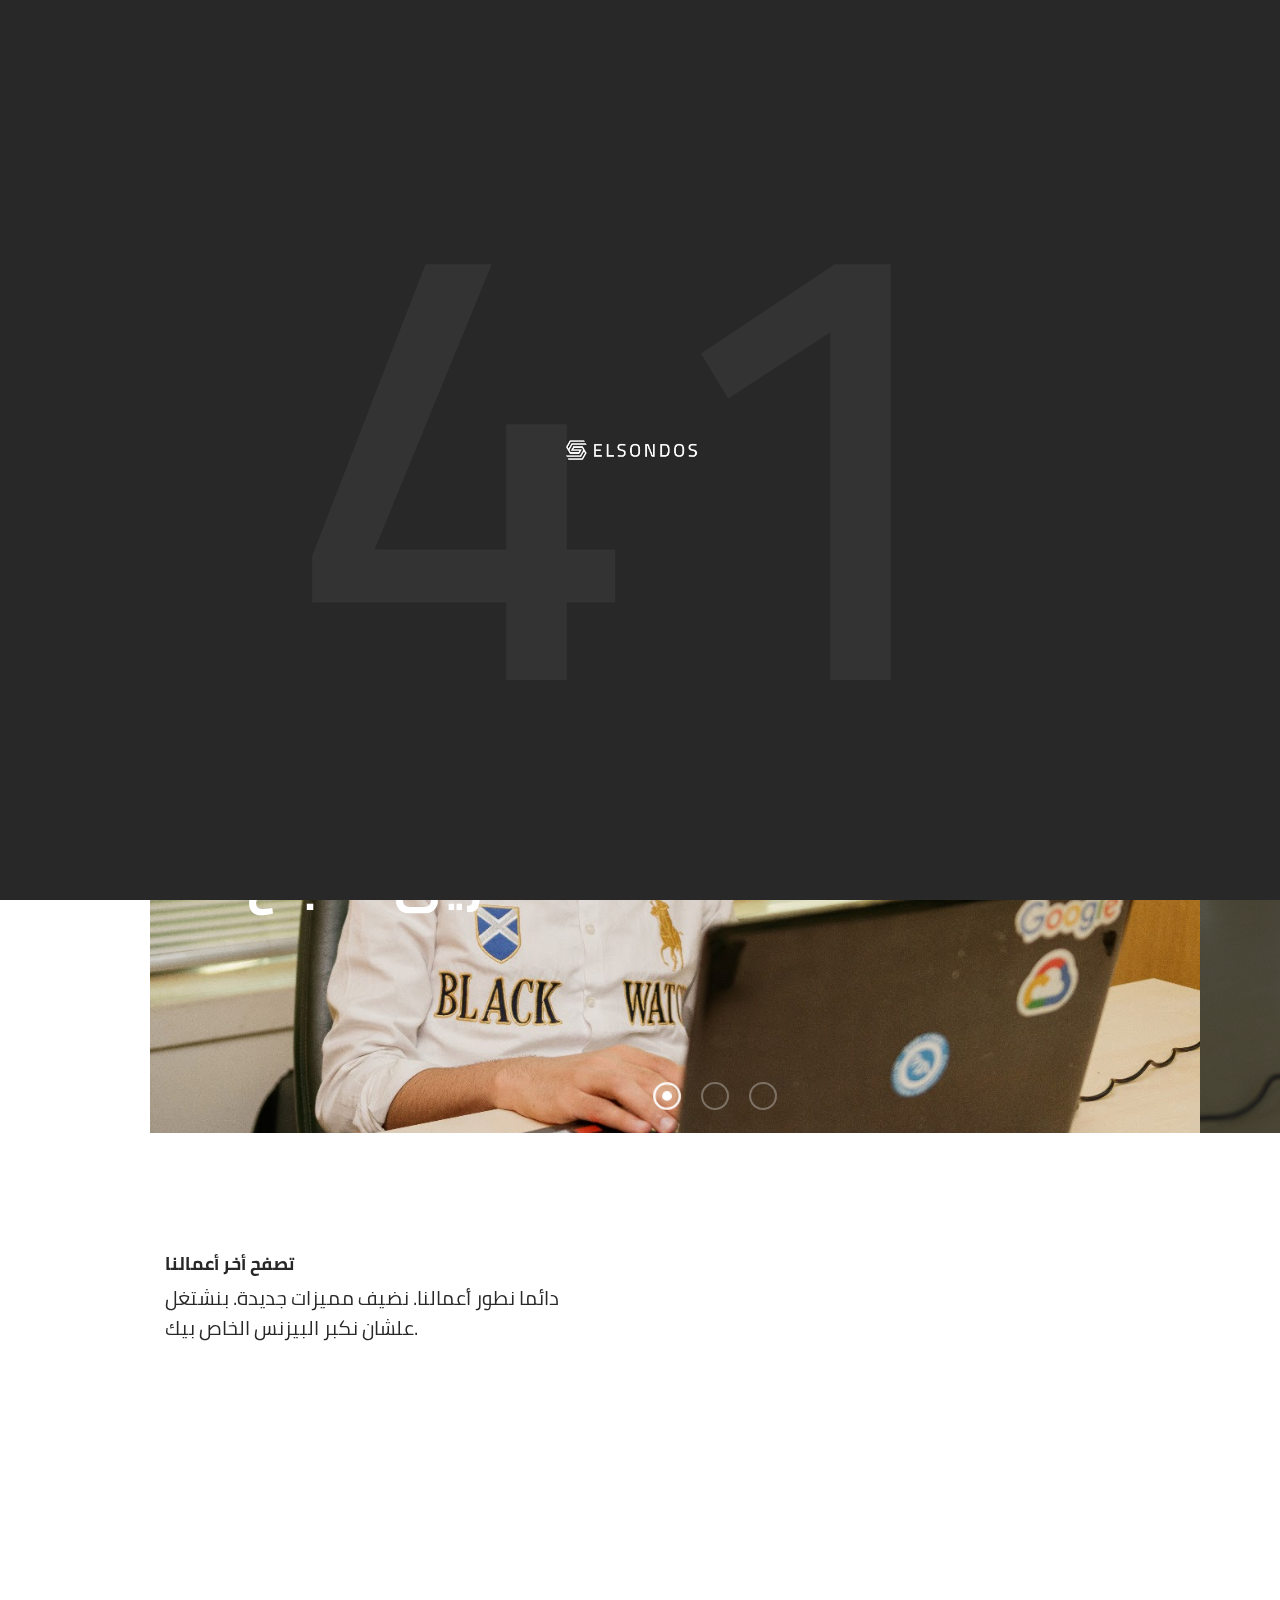
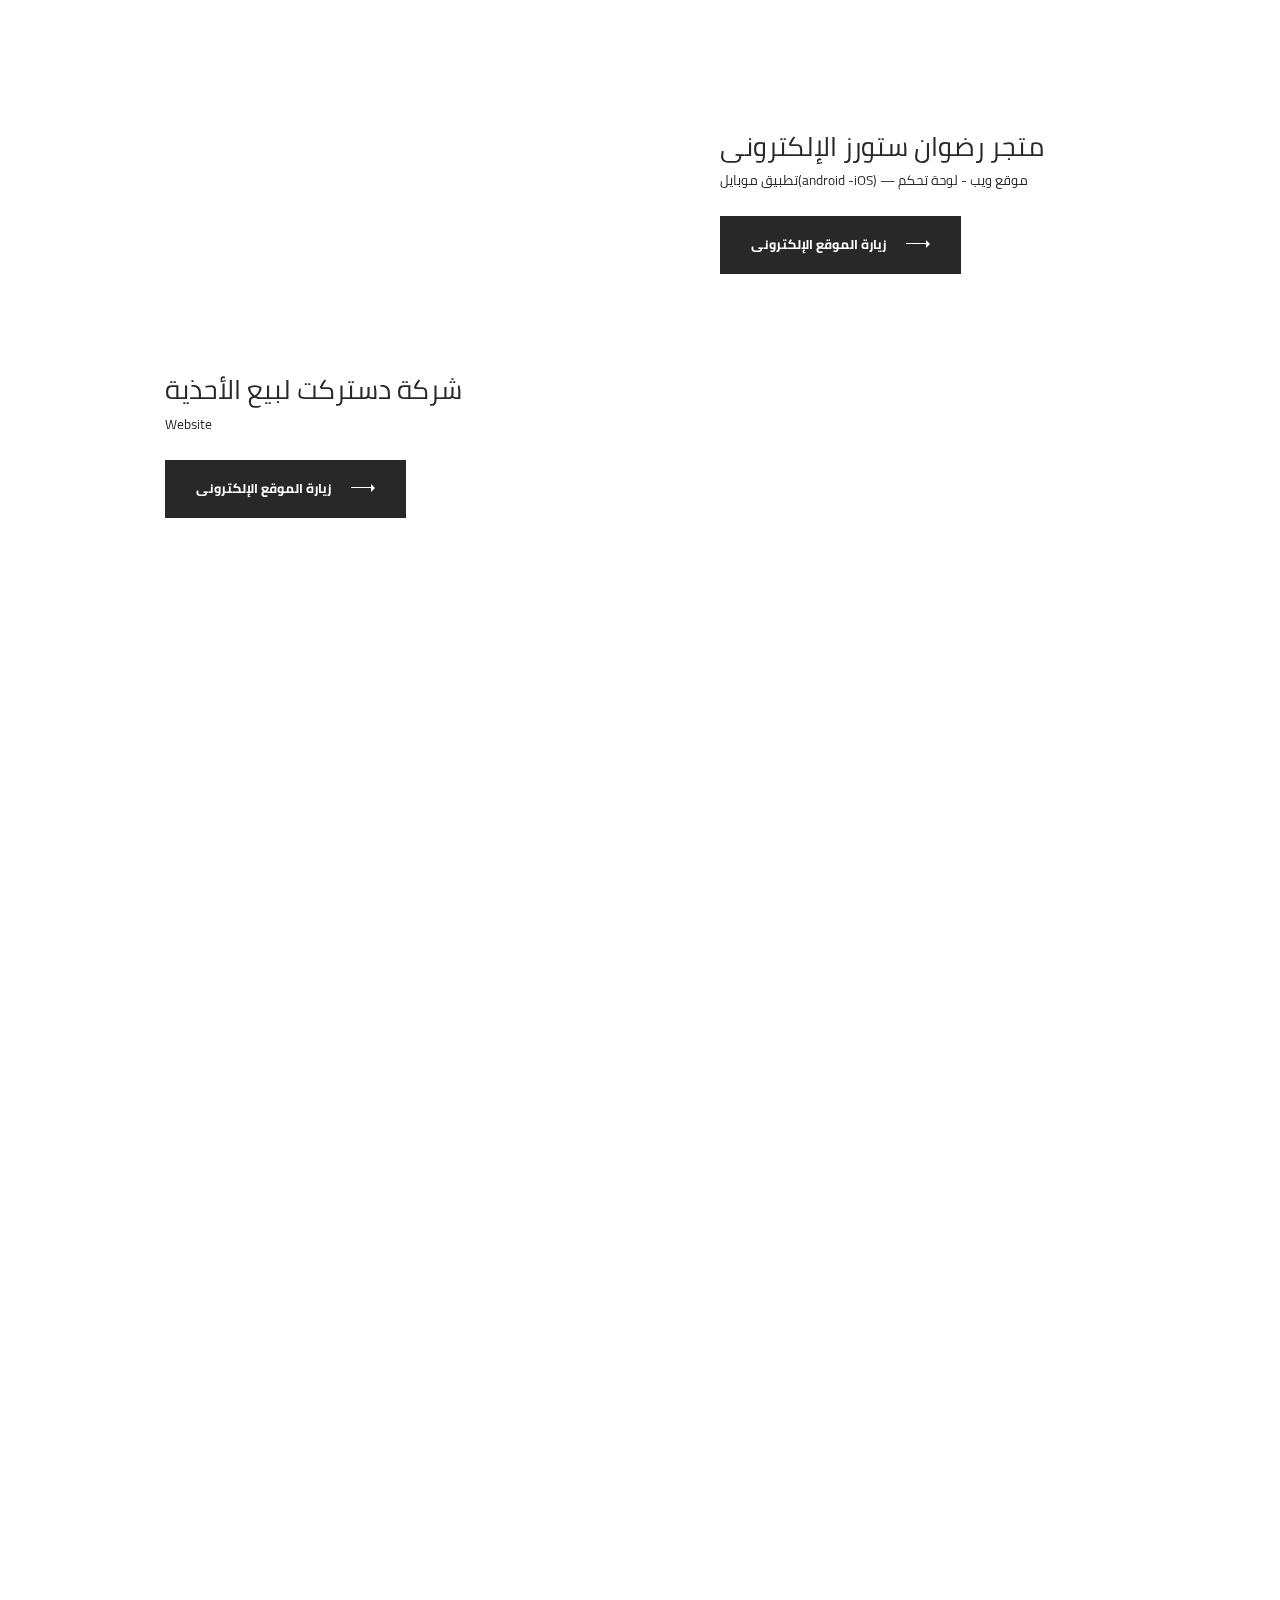
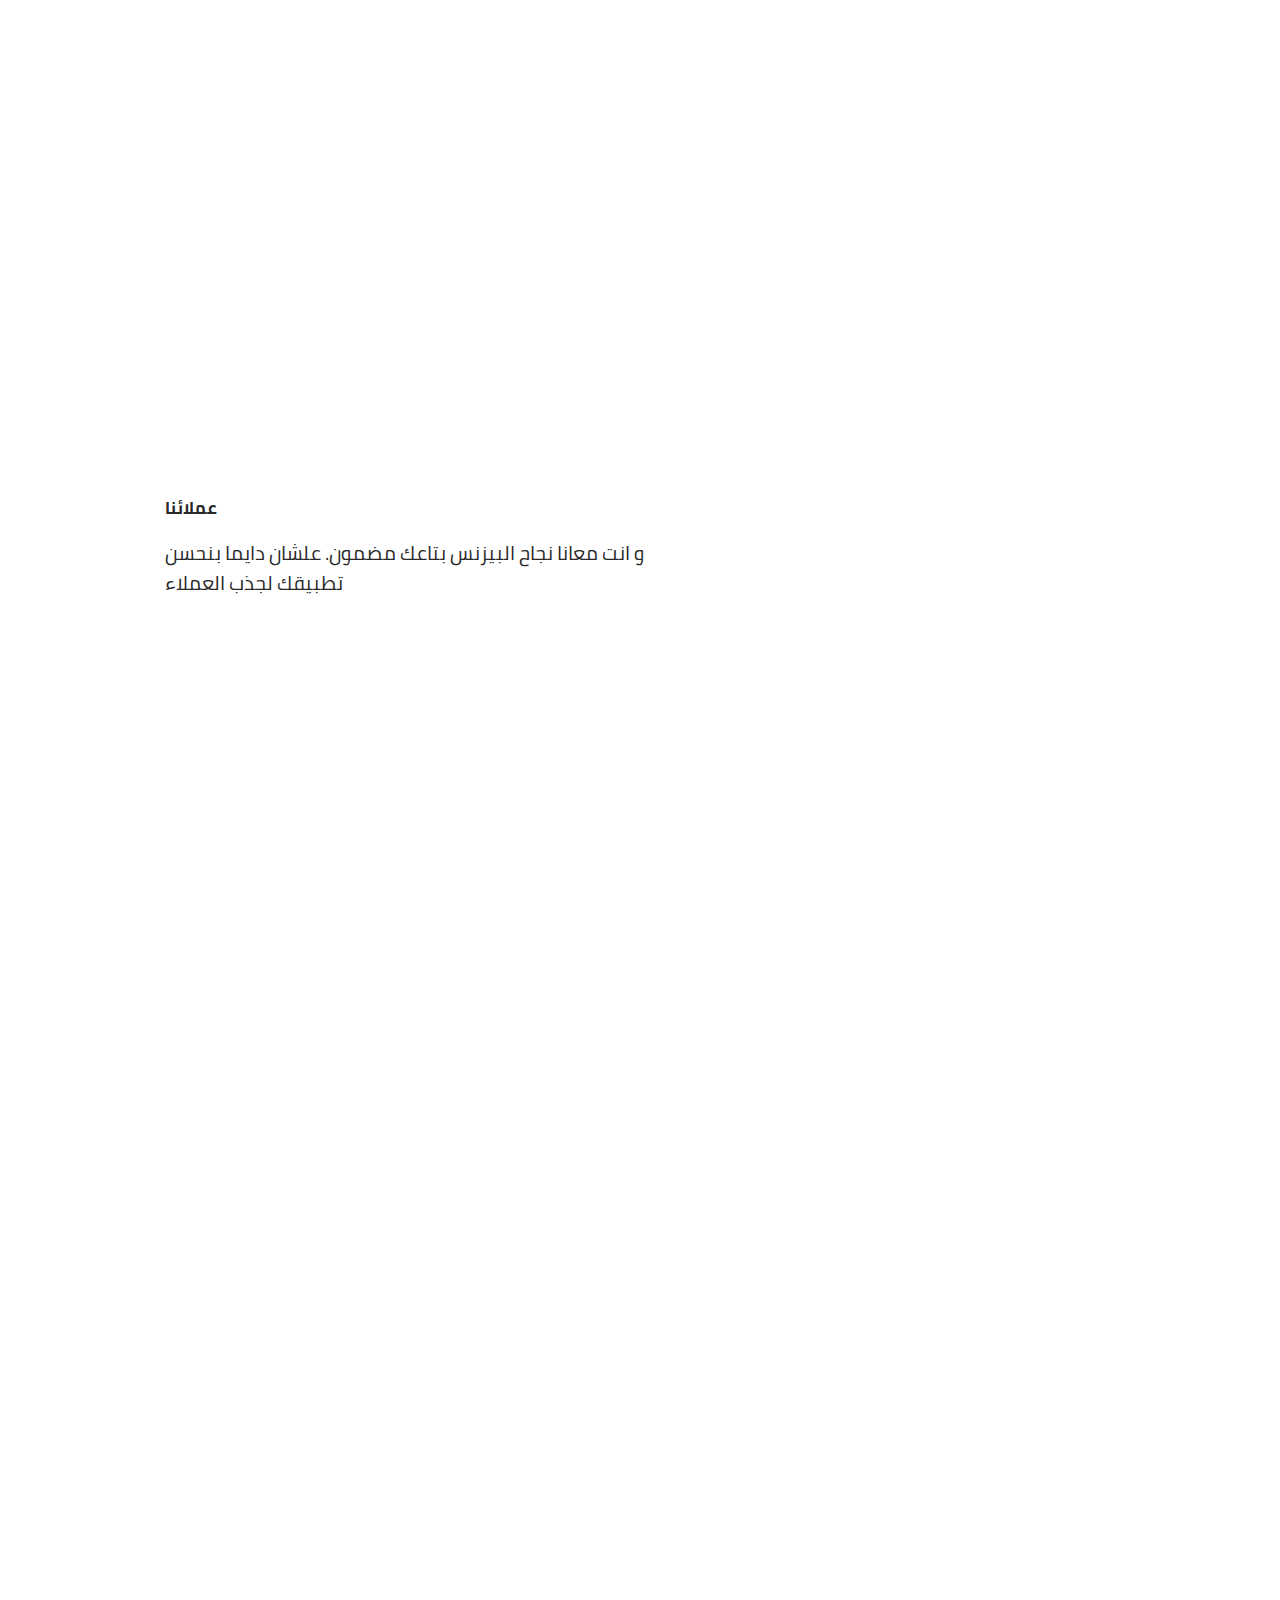
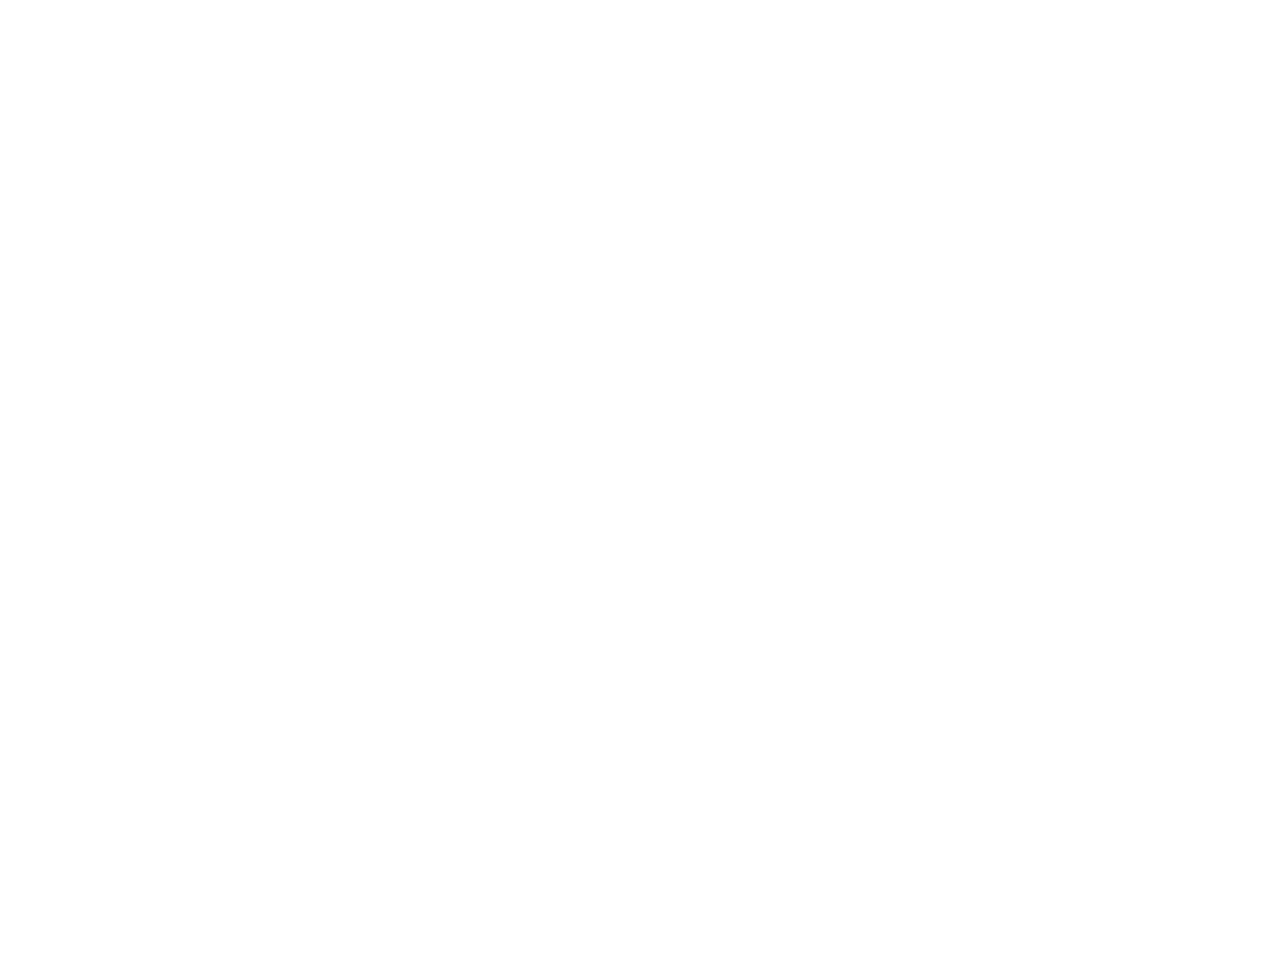
==== commit 57ef4eea: "add e commerce page" ====
--- a/index.html
+++ b/index.html
@@ -6,25 +6,25 @@
 <meta name="format-detection" content="telephone=+201279795500">
 <meta name="theme-color" content="#282828"/>
 <title>Elsondos | Software & Creative Solutions</title>
-<meta name="author" content="Themezinho">
+<meta name="author" content="Elsondos">
 <meta name="description" content="Elsondos | Software & Creative Solutions">
-<meta name="keywords" content="تطبيق, موبايل, ويب, متجر, مشاريع برمجه, projects, IT, elsondos, السندس, البرمجبات, css, animation, transition, freelancers,mobile,web,desktop,apps,design,coding,price,low,تصميم,شركه, برمجة,egypt,مصر">
+<meta name="keywords" content="تطبيق, موبايل, ويب, متجر, مشاريع برمجه, projects, IT, elsondos, <strong>السندس</strong>, البرمجبات, css, animation, transition, freelancers,mobile,web,desktop,apps,design,coding,price,low,تصميم,شركه, برمجة,egypt,مصر">
 
 <!-- SOCIAL MEDIA META -->
 <meta property="og:description" content="Elsondos | Software & Creative Solutions">
-<meta property="og:image" content="http://www.themezinho.net/agensy/preview.png">
+<meta property="og:image" content="http://www.elsondos.com">
 <meta property="og:site_name" content="Elsondos">
 <meta property="og:title" content="Elsondos">
 <meta property="og:type" content="website">
-<meta property="og:url" content="http://www.themezinho.net/agensy">
+<meta property="og:url" content="http://www.elsondos.com">
 
 <!-- TWITTER META -->
 <meta name="twitter:card" content="summary">
-<meta name="twitter:site" content="@agensy">
-<meta name="twitter:creator" content="@agensy">
-<meta name="twitter:title" content="agensy">
+<meta name="twitter:site" content="@elsondos">
+<meta name="twitter:creator" content="@elsondos">
+<meta name="twitter:title" content="elsondos">
 <meta name="twitter:description" content="Elsondos | Software & Creative Solutions">
-<meta name="twitter:image" content="http://www.themezinho.net/agensy/preview.png">
+<meta name="twitter:image" content="http://www.elsondos.com">
 
 <!-- FAVICON FILES -->
 <link href="ico/s (144 × 144 px).png" rel="apple-touch-icon" sizes="144x144">
@@ -56,7 +56,7 @@
 	<div class="inner">
 	<div class="side-menu">
       <ul>
-        <!-- <li><a href="elsondos.html">Agensy</a></li> -->
+        <!-- <li><a href="elsondos.html">elsondos</a></li> -->
         <!-- <li><a href="cases.html">Cases</a></li>
         <li><a href="blog.html">Blog</a></li> -->
         <li><a href="#">الصفحة الرئيسية</a></li>
@@ -74,7 +74,7 @@
 		</figure>
 	</div>
 	<!-- end sides -->
-	<div class="sides"><h2>السندس للحلول الرقمية <strong>رقم 1</strong> في مجال صناعة البرمجيات.</h2>
+	<div class="sides"><h2><strong>السندس</strong> للحلول الرقمية <strong>رقم 1</strong> في مجال صناعة البرمجيات.</h2>
 	<address> شارع النخله خلف محطة الغازالمنصوره <br>
     الدقهليه, مصر 35511.
     <br>
@@ -108,7 +108,7 @@
     <!-- end phone -->
     <div class="main-menu">
       <ul>
-        <!-- <li><a href="elsondos.html">Agensy</a></li> -->
+        <!-- <li><a href="elsondos.html">elsondos</a></li> -->
         <!-- <li><a href="cases.html">Cases</a></li>
         <li><a href="blog.html">Blog</a></li> -->
         <li><a href="#">الصفحة الرئيسية</a></li>
@@ -135,7 +135,7 @@
   <!-- end navbar -->
   <div class="headlines">
     <div class="container">
-      <h1>السندس للبرمجيات<br>
+      <h1><strong>السندس</strong> للبرمجيات<br>
         إختيارك الأول
         <br>
         لتنفيذ فكرتك
@@ -217,7 +217,7 @@
         </div>
         <div class="link">
         	<br>
-          <div class="custom-btn"><a href="https://radwanstores.com/" target="_blank">زيارة الموقع الإلكترونى<span></span> <i></i></a></div>
+          <div class="custom-btn"><a href="https://radwanstores.com" target="_blank">زيارة الموقع الإلكترونى<span></span> <i></i></a></div>
 
         </div>
         <!-- end project-box --> 
@@ -258,7 +258,7 @@
         <figure class="reveal-effect masker wow"> <img src="images/icon01.svg" alt="Image">
           <figcaption>
            <span>01</span>
-            <h4>UI-UX DESIGN</h4>
+            <h4>تصميم واجهة المستخدم</h4>
           </figcaption>
         </figure>
       </div>
@@ -267,7 +267,7 @@
         <figure class="reveal-effect masker wow"> <img src="images/icon02.svg" alt="Image">
           <figcaption>
            <span>02</span>
-            <h4>DESIGN CODING</h4>
+            <h4>تحويل التصميم إلي كود</h4>
           </figcaption>
         </figure>
       </div>
@@ -276,7 +276,7 @@
         <figure class="reveal-effect masker wow"> <img src="images/icon03.svg" alt="Image">
           <figcaption>
            <span>03</span>
-            <h4>BRANDING</h4>
+            <h4>تصميم الهوية</h4>
           </figcaption>
         </figure>
       </div>
@@ -285,7 +285,7 @@
         <figure class="reveal-effect masker wow"> <img src="images/icon04.svg" alt="Image">
           <figcaption>
            <span>04</span>
-            <h4>MARKETTING</h4>
+            <h4>التسويق الإلكترونى</h4>
           </figcaption>
         </figure>
       </div>
@@ -294,7 +294,7 @@
         <figure class="reveal-effect masker wow"> <img src="images/icon05.svg" alt="Image">
           <figcaption>
            <span>05</span>
-            <h4>IOS APPS</h4>
+            <h4>iOS تطبيقات</h4>
           </figcaption>
         </figure>
       </div>
@@ -303,7 +303,7 @@
         <figure class="reveal-effect masker wow"> <img src="images/icon06.svg" alt="Image">
           <figcaption>
            <span>06</span>
-            <h4>CUSTOM CMS</h4>
+            <h4>مواقع ويب</h4>
           </figcaption>
         </figure>
       </div>
@@ -312,7 +312,7 @@
         <figure class="reveal-effect masker wow"> <img src="images/icon07.svg" alt="Image">
           <figcaption>
            <span>07</span>
-            <h4>JAVA APPS</h4>
+            <h4>تطبيقات أندرويد</h4>
           </figcaption>
         </figure>
       </div>
@@ -321,7 +321,7 @@
         <figure class="reveal-effect masker wow"> <img src="images/icon08.svg" alt="Image">
           <figcaption>
            <span>08</span>
-            <h4>eCOMMERCE</h4>
+            <h4>المتاجر الإلكترونية</h4>
           </figcaption>
         </figure>
       </div>
@@ -337,41 +337,41 @@
 	<div class="row align-items-end">
 		<div class="col-12 wow fadeInUp">
 			<div class="content-box selected">
-				<small>Creative, WordPress</small>
-				<h3><a href="blog-single.html">We're Making Office Changes & Introducing our New Office</a></h3>
-				<span>17 September, 2019</span>
+				<small>أمتلك تطبيقك الان</small>
+				<h3><a href="ecommerce-blog.html">أحصل علي متجر إلكتروني تبيع من خلاله بأفضل سعر </a></h3>
+				<!-- <span>17 September, 2019</span> -->
 			</div>
 			<!-- end content-box -->
 		</div>
 		<!-- end col-12 -->
-		<div class="col-lg-4 wow fadeInUp">
+		<!-- <div class="col-lg-4 wow fadeInUp">
 			<div class="content-box">
 				<small>Creative, WordPress</small>
-				<h3><a href="blog-single.html">We're Making Office Changes & Introducing our New Office</a></h3>
+				<h3><a href="ecommerce-blog.html">We're Making Office Changes & Introducing our New Office</a></h3>
 				<span>17 September, 2019</span>
-			</div>
+			</div> -->
 			<!-- end content-box -->
-		</div>
+		<!-- </div> -->
 		<!-- end col-4 -->
-		<div class="col-lg-4 wow fadeInUp">
+		<!-- <div class="col-lg-4 wow fadeInUp">
 		
 			<div class="content-box">
 				<small>Development, Browser</small>
 				<h3><a href="blog-single.html">The New Chrome and Safari Will Reshape the Web for Authors</a></h3>
 				<span>22 October, 2019</span>
-			</div>
+			</div> -->
 			<!-- end content-box -->
-		</div>
+		<!-- </div> -->
 		<!-- end col-4 -->
 		
-		<div class="col-lg-4 wow fadeInUp">
+		<!-- <div class="col-lg-4 wow fadeInUp">
 			<div class="content-box">
 				<small>Security, Internet</small>
 				<h3><a href="blog-single.html">Half the Web Is Now Encrypted hat Makes Everyone Safery</a></h3>
 				<span>30 November, 2019</span>
-			</div>
+			</div> -->
 			<!-- end content-box -->
-		</div>
+		<!-- </div> -->
 		<!-- end col-4 -->
 	</div>
 	<!-- end row -->
@@ -379,15 +379,15 @@
   <!-- end container --> 
 </section>
 <!-- end recent-news -->
-<section class="our-awards">
+<!-- <section class="our-awards">
   <div class="container">
     <div class="titles">
       <h6>AWARDS & PRIZES</h6>
       <p>We’re constantly refining our product. Adding new features.  Working to
         help your business grow.</p>
-    </div>
+    </div> -->
     <!-- end titles -->
-    <ul>
+    <!-- <ul>
       <li class="wow fadeInUp" data-wow-delay="0s">
         <figure><img src="images/awards01.png" alt="Image"></figure>
         <h5>CSS Design Award</h5>
@@ -409,28 +409,27 @@
         <h5>CSS Awwwards</h5>
         <small>Web of week</small> <span class="odometer" data-count="7" data-status="yes">0</span> </li>
     </ul>
-  </div>
-  <!-- end container --> 
-</section>
+  </div> -->
+  <!-- end container --> 
+<!-- </section> -->
 <!-- end our-awards -->
-<section class="showreel" data-color="dark">
+<!-- <section class="showreel" data-color="dark">
   <div class="container">
     <div class="video reveal-effect masker wow">
-    	<video src="videos/agensy.mp4" autoplay loop muted></video>
-    	<h2>SHOWREEL</h2>
+    	<video src="videos/elsondos.mp4" autoplay loop muted></video>
+    	<h2>SHOWREEL</h2> -->
     	<!-- end content -->
-      </div>
+      <!-- </div> -->
     <!-- end video --> 
-  </div>
+  <!-- </div> -->
   <!-- end container --> 
 </section>
 <!-- end showreel -->
 <section class="logos">
   <div class="container">
     <div class="titles">
-      <h6>SELECTED CLIENTS</h6>
-      <p>We’re constantly refining our product. Adding new features.  Working to
-        help your business grow.</p>
+      <h6>عملائنا</h6>
+      <p> و انت معانا نجاح البيزنس بتاعك مضمون. علشان دايما بنحسن تطبيقك لجذب العملاء</p>
     </div>
     <!-- end titles -->
     <ul class="wow fadeInUp">
@@ -443,7 +442,7 @@
         <figure><img src="images/logo02.png" alt="Image">
         <img src="images/logo15.png" alt="Image"></figure>
       </li>
-      <li>
+      <!-- <li>
         <figure><img src="images/logo03.png" alt="Image">
         <img src="images/logo12.png" alt="Image">
         </figure>
@@ -516,7 +515,7 @@
       <li>
         <figure><img src="images/logo08.png" alt="Image">
          <img src="images/logo10.png" alt="Image"></figure>
-      </li>
+      </li> -->
     </ul>
   </div>
   <!-- end container --> 
@@ -538,7 +537,7 @@
     <div class="row">
       <div class="col-12">
         <div class="career wow fadeInUp">
-          <h6>وظائف السندس</h6>
+          <h6>وظائف <strong>السندس</strong></h6>
           <h2>دايما بندور على الموهوبين, إنضم لينا في أسرع وقت</h2>
           <div class="custom-link"><a href="mailto:elsondoseg@gmail.com">إبعت السيره الذاتية</a> <span></span> <i></i>
           </div>
@@ -553,7 +552,7 @@
       <!-- end col-5 --> <div class="col-lg-4 col-md-6 wow fadeInUp">
         <h5>زور فرع الشركه</h5>
         <address>
-        السندس للبرمجيات<br>
+        <strong>السندس</strong> للبرمجيات<br>
          شارع النخله خلف محطة الغازالمنصوره <br>
         الدقهليه, مصر 35511
         </address>
